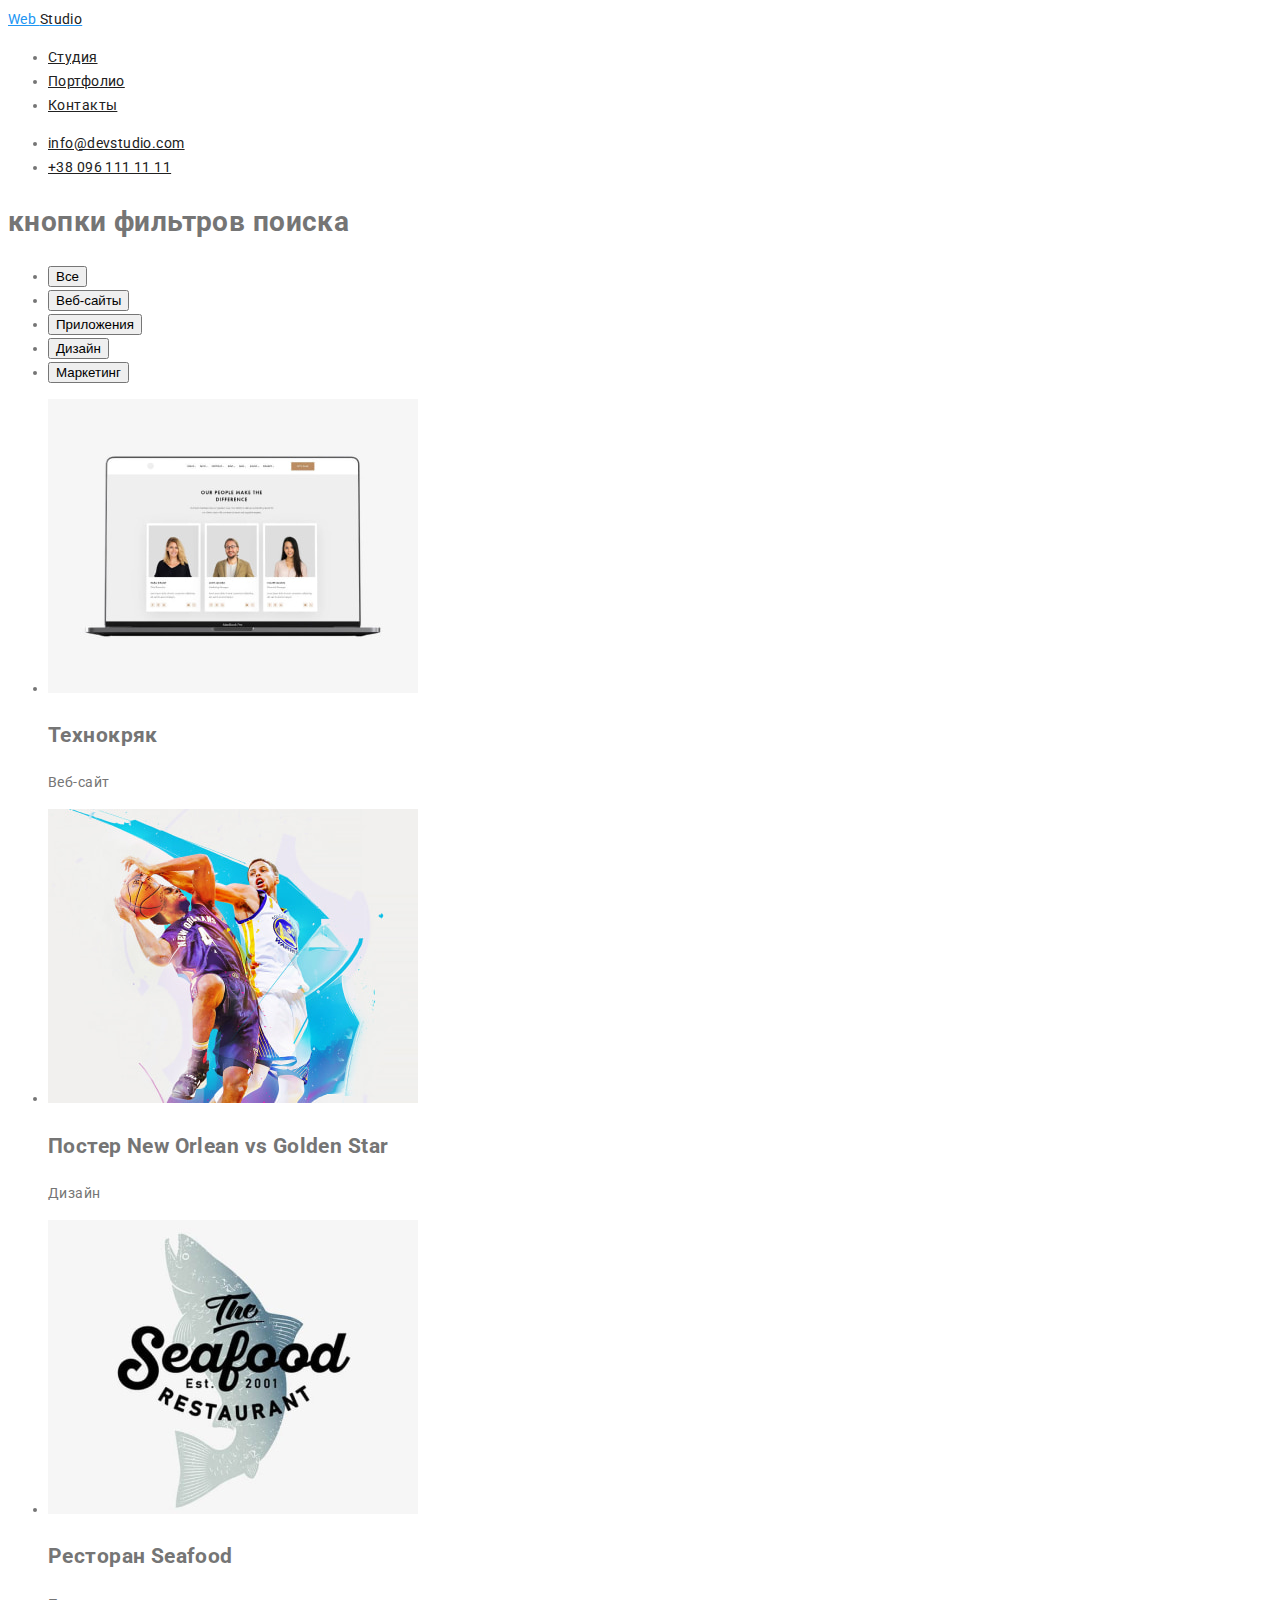
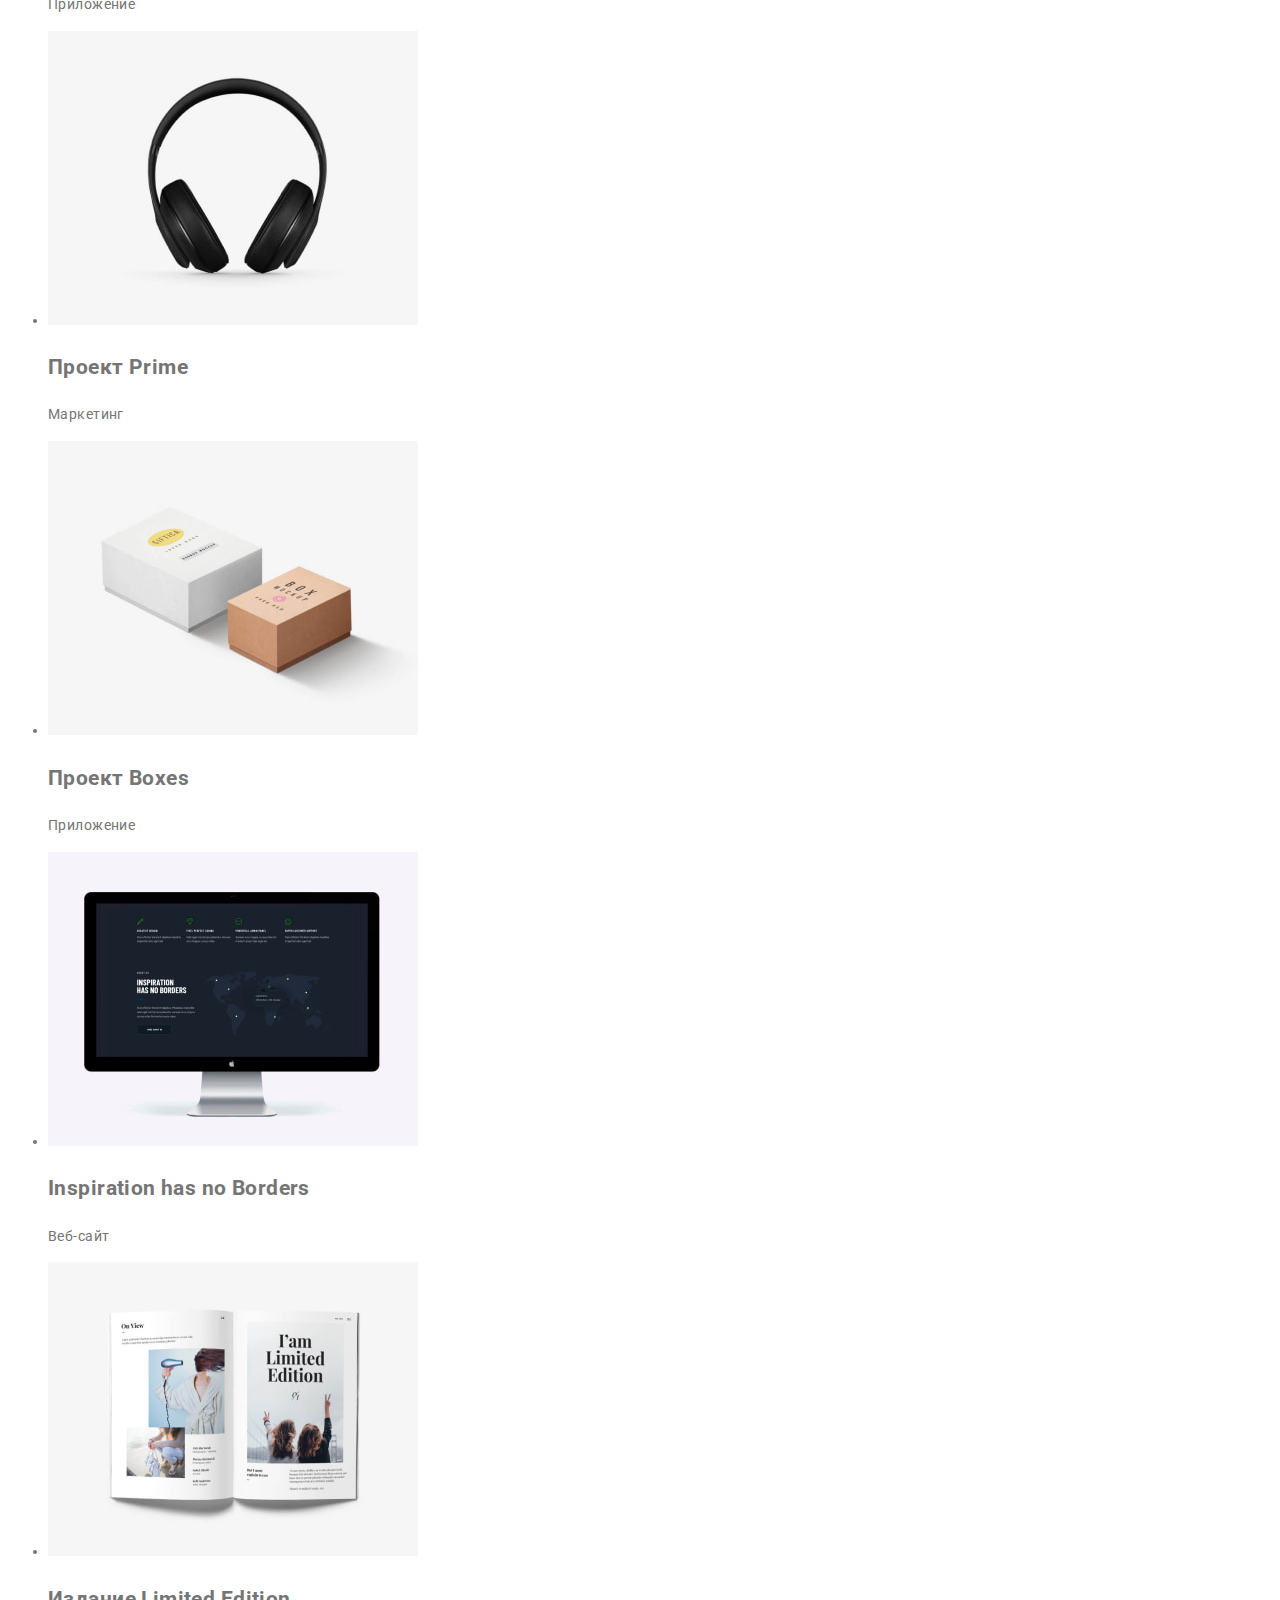
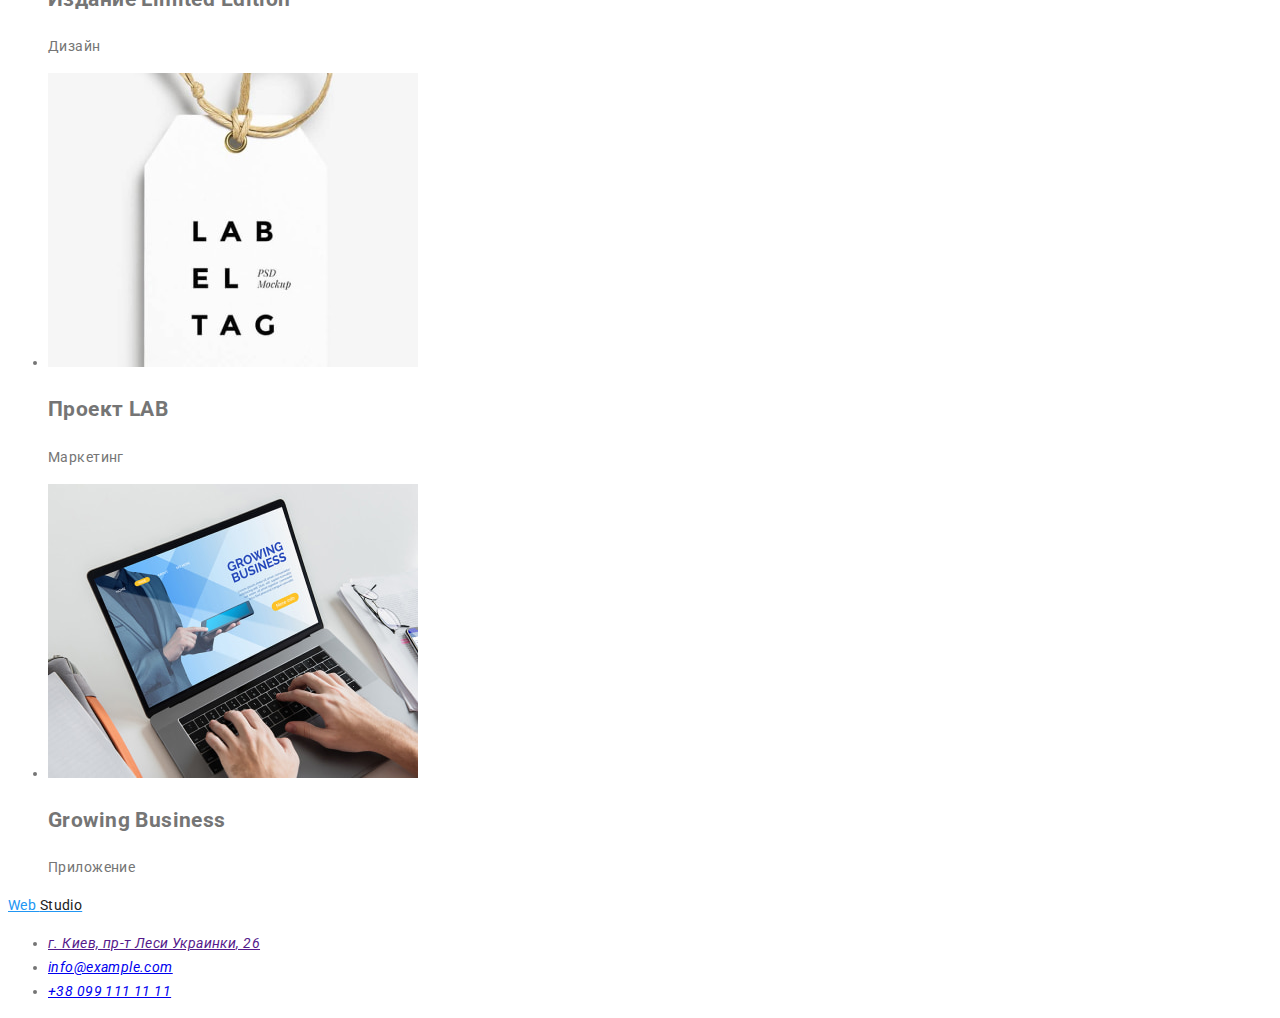
==== portfolio.html @ 103b94fd "добавляет классы portfolio" ====
<!DOCTYPE html>
<html lang="ru">
<head>
    <meta charset="UTF-8">
    <meta http-equiv="X-UA-Compatible" content="IE=edge">
    <meta name="viewport" content="width=device-width, initial-scale=1.0">
    <title lang="en">Portfolio</title>
    <link rel="stylesheet" href="./css/styles.css">
    <link rel="preconnect" href="https://fonts.googleapis.com">
    <link rel="preconnect" href="https://fonts.gstatic.com" crossorigin>
    <link href="https://fonts.googleapis.com/css2?family=Raleway:wght@700&family=Roboto:wght@400;500;700;900&display=swap"
        rel="stylesheet">
</head>
<body>
<!--section header-->
<header class="hedder">
    <a class="link-logo" href="" lang="en">Web <span class="item-logo">Studio</span></a>
    <nav>
        <ul class="nav-list">
            <li><a href="" class="nav-link">Студия</a></li>
            <li><a href="" class="nav-link">Портфолио</a></li>
            <li><a href="" class="nav-link">Контакты</a></li>
        </ul>
    </nav>
    <ul class="contacts-list">
        <li><a href="mailto:info@devstudio.com" lang="en" class="contacts-link">info@devstudio.com</a></li>
        <li><a href="tel:+380961111111" class="contacts-link">+38 096 111 11 11 </a></li>
    </ul>
</header>
<!--section main-->
<main>
    <!--section filter-->
<section class="filter">
   <h1 class="invisible-title">кнопки фильтров поиска</h1>
    <ul class="filter-list">
        <li class="filter-item"><button class="filter-btn" type="button">Все</button></li>
        <li class="filter-item"><button class="filter-btn" type="button">Веб-сайты</button></li>
        <li class="filter-item"><button class="filter-btn" type="button">Приложения</button></li>
        <li class="filter-item"><button class="filter-btn" type="button">Дизайн</button></li>
        <li class="filter-item"><button class="filter-btn" type="button">Маркетинг</button></li>
    </ul>
</section>
<!--section imeges-->
<section class="gallery-project">
    <ul class="gallery-list">
        <li class="gallery-item">
            <img class="gallery-img" src="./gallery/imeges/picture1.jpg" alt="сайт на мониторе ноутбука" width="370" height="294">
            <h2 class="gallery-title">Технокряк</h2>
            <p class="gallery-text">Веб-сайт</p>
        </li>
        <li class="gallery-item">
            <img class="gallery-img" src="./gallery/imeges/picture2.jpg" alt="баскетболисты" width="370" height="294" >
            <h2 class="gallery-title">Постер New Orlean vs Golden Star</h2>
            <p class="gallery-text">Дизайн</p>
        </li>
        <li class="gallery-item">
            <img class="gallery-img" src="./gallery/imeges/picture3.jpg" alt="логотип" width="370" height="294">
            <h2 class="gallery-title">Ресторан Seafood</h2>
            <p class="gallery-text">Приложение</p>
        </li>
        <li class="gallery-item">
            <img class="gallery-img" src="./gallery/imeges/picture4.jpg" alt="наушники"width="370" height="294" >
            <h2 class="gallery-title">Проект Prime</h2>
            <p class="gallery-text">Маркетинг</p>
        </li>
        <li class="gallery-item">
            <img class="gallery-img" src="./gallery/imeges/picture5.jpg" alt="коробки" width="370" height="294">
            <h2 class="gallery-title">Проект Boxes</h2>
            <p class="gallery-text">Приложение</p>
        </li>
        <li class="gallery-item">
            <img class="gallery-img" src="./gallery/imeges/picture6.jpg" alt="сайт на мониторе компьютера" width="370" height="294">
            <h2 class="gallery-title">Inspiration has no Borders</h2>
            <p class="gallery-text">Веб-сайт</p>
        </li>
        <li class="gallery-item">
            <img class="gallery-img" src="./gallery/imeges/picture7.jpg" alt="разворот книги"width="370" height="294" >
            <h2 class="gallery-title">Издание Limited Edition</h2>
            <p class="gallery-text">Дизайн</p>
        </li>
        <li class="gallery-item">
            <img class="gallery-img" src="./gallery/imeges/picture8.jpg" alt="бирка"width="370" height="294" >
            <h2 class="gallery-title">Проект LAB</h2>
            <p class="gallery-text">Маркетинг</p>
        </li>
        <li class="gallery-item">
            <img class="gallery-img" src="./gallery/imeges/picture9.jpg" alt="ноутбук" width="370" height="294">
            <h2 class="gallery-title">Growing Business</h2>
            <p class="gallery-text">Приложение</p>
        </li>
    </ul>
</section>
</main>
<!--section footer-->
<footer class="footer">
    <a class="link-logo" href="" lang="en">Web <span class="item-logo">Studio</span></a>
    <address class="address">
        <ul class="address-list">
            <li class="address-item">
                <a class="address-link" href="">г. Киев, пр-т Леси Украинки, 26</a>
            </li>
            <li class="address-item">
                <a class="address-link" href="mailto:info@example.com" lang="en">info@example.com</a>
            </li>
            <li class="address-item">
                <a class="address-link" href="tel:+380991111111">+38 099 111 11 11</a>
            </li>
        </ul>
    </address>
</footer>
</body>
</html>
---- css/styles.css ----
:root {
  /*color*/
  --main-color: #757575;
  --secondary-color: #212121;
  --select-color: #2196f3;
  --main-background: #e5e5e5;
  --secondary-background: #f5f4fa;
  --hedder-footer-background: #2f303a;
}
body {
  font-family: Roboto, sans-serif;
  font-size: 14px;
  line-height: 1.71;
  letter-spacing: 0.03em;
  color: var(--main-color);
}
.link-logo {
  color: var(--select-color);
}
.item-logo {
  color: var(--secondary-color);
}
.nav-link {
  color: var(--secondary-color);
}
.nav-list .nav-link:hover,
.nav-list .nav-link:focus {
  color: var(--select-color);
}
.contacts-link {
  color: var(--secondary-color);
}

.contacts-list .contacts-link:hover,
.contacts-list .contacts-link:focus {
  color: var(--select-color);
}
/* font-family: 'Raleway', sans-serif;
font-family: 'Roboto', sans-serif;*/
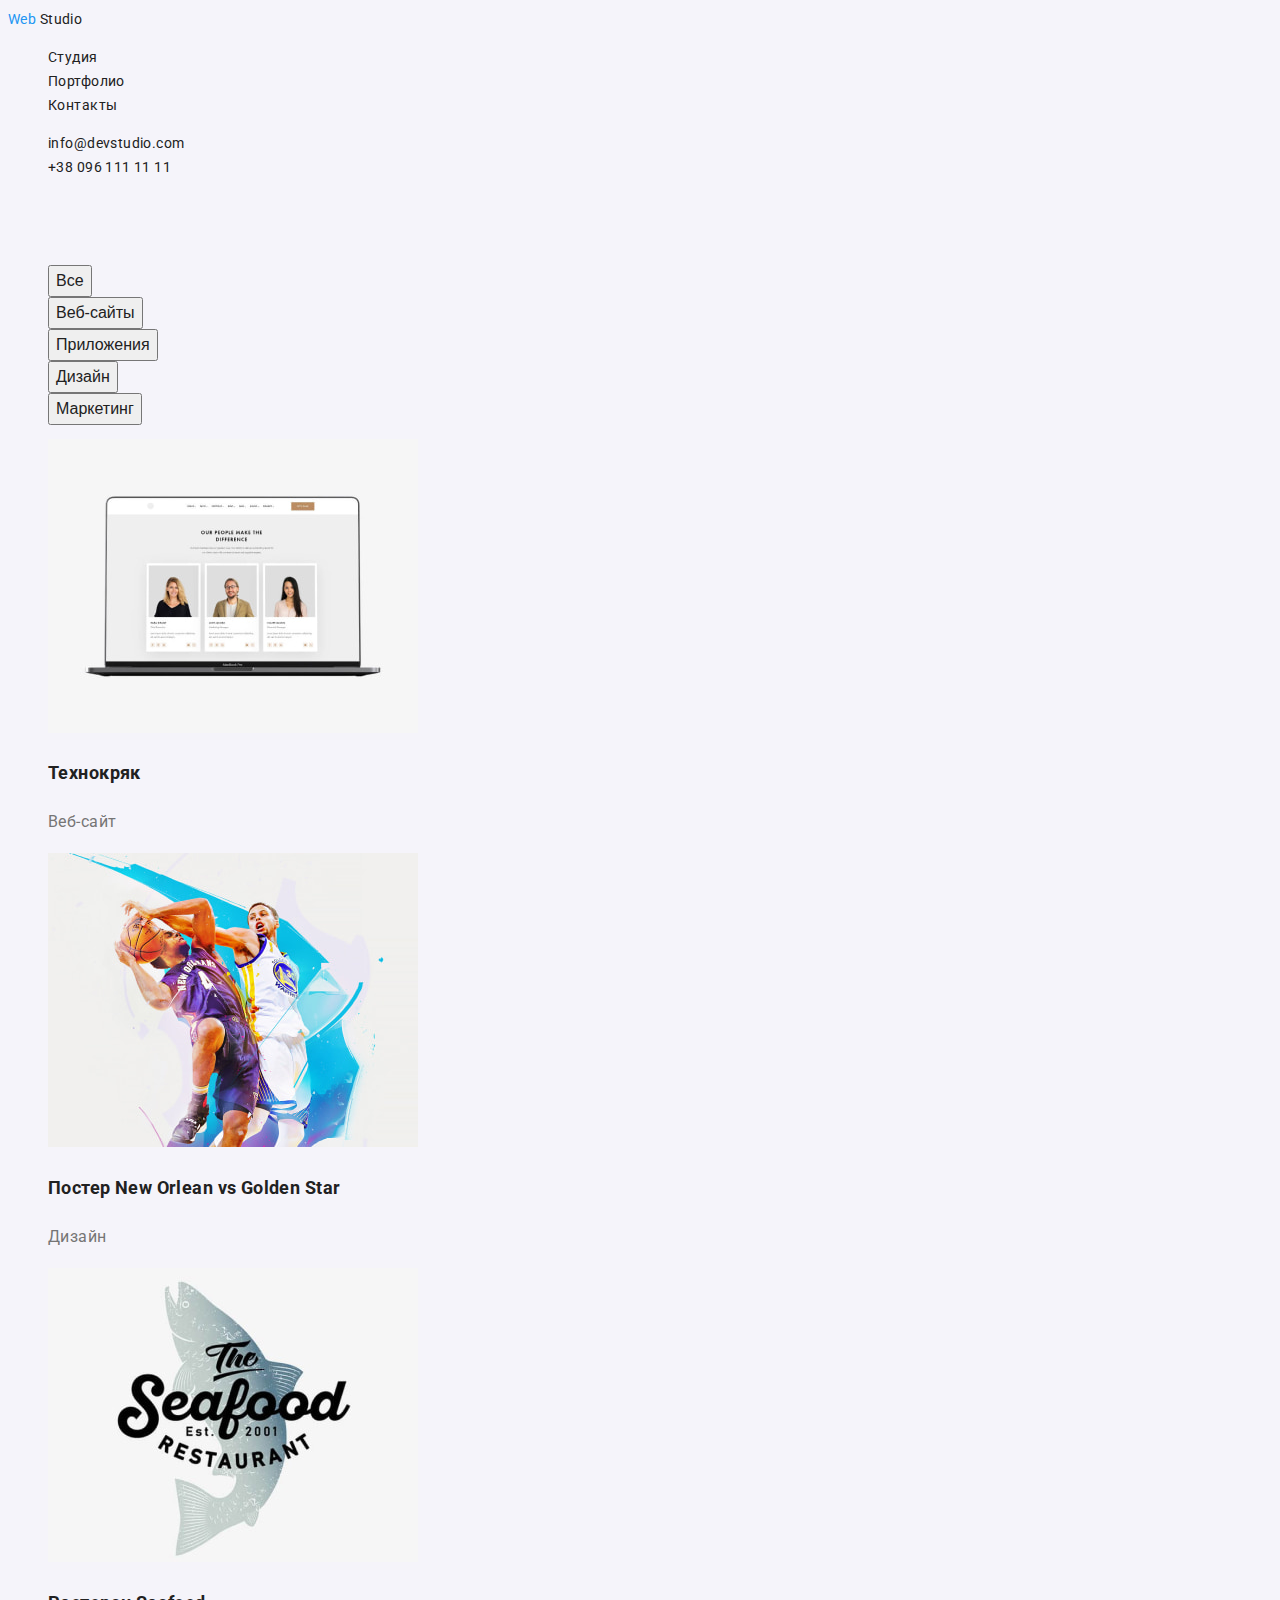
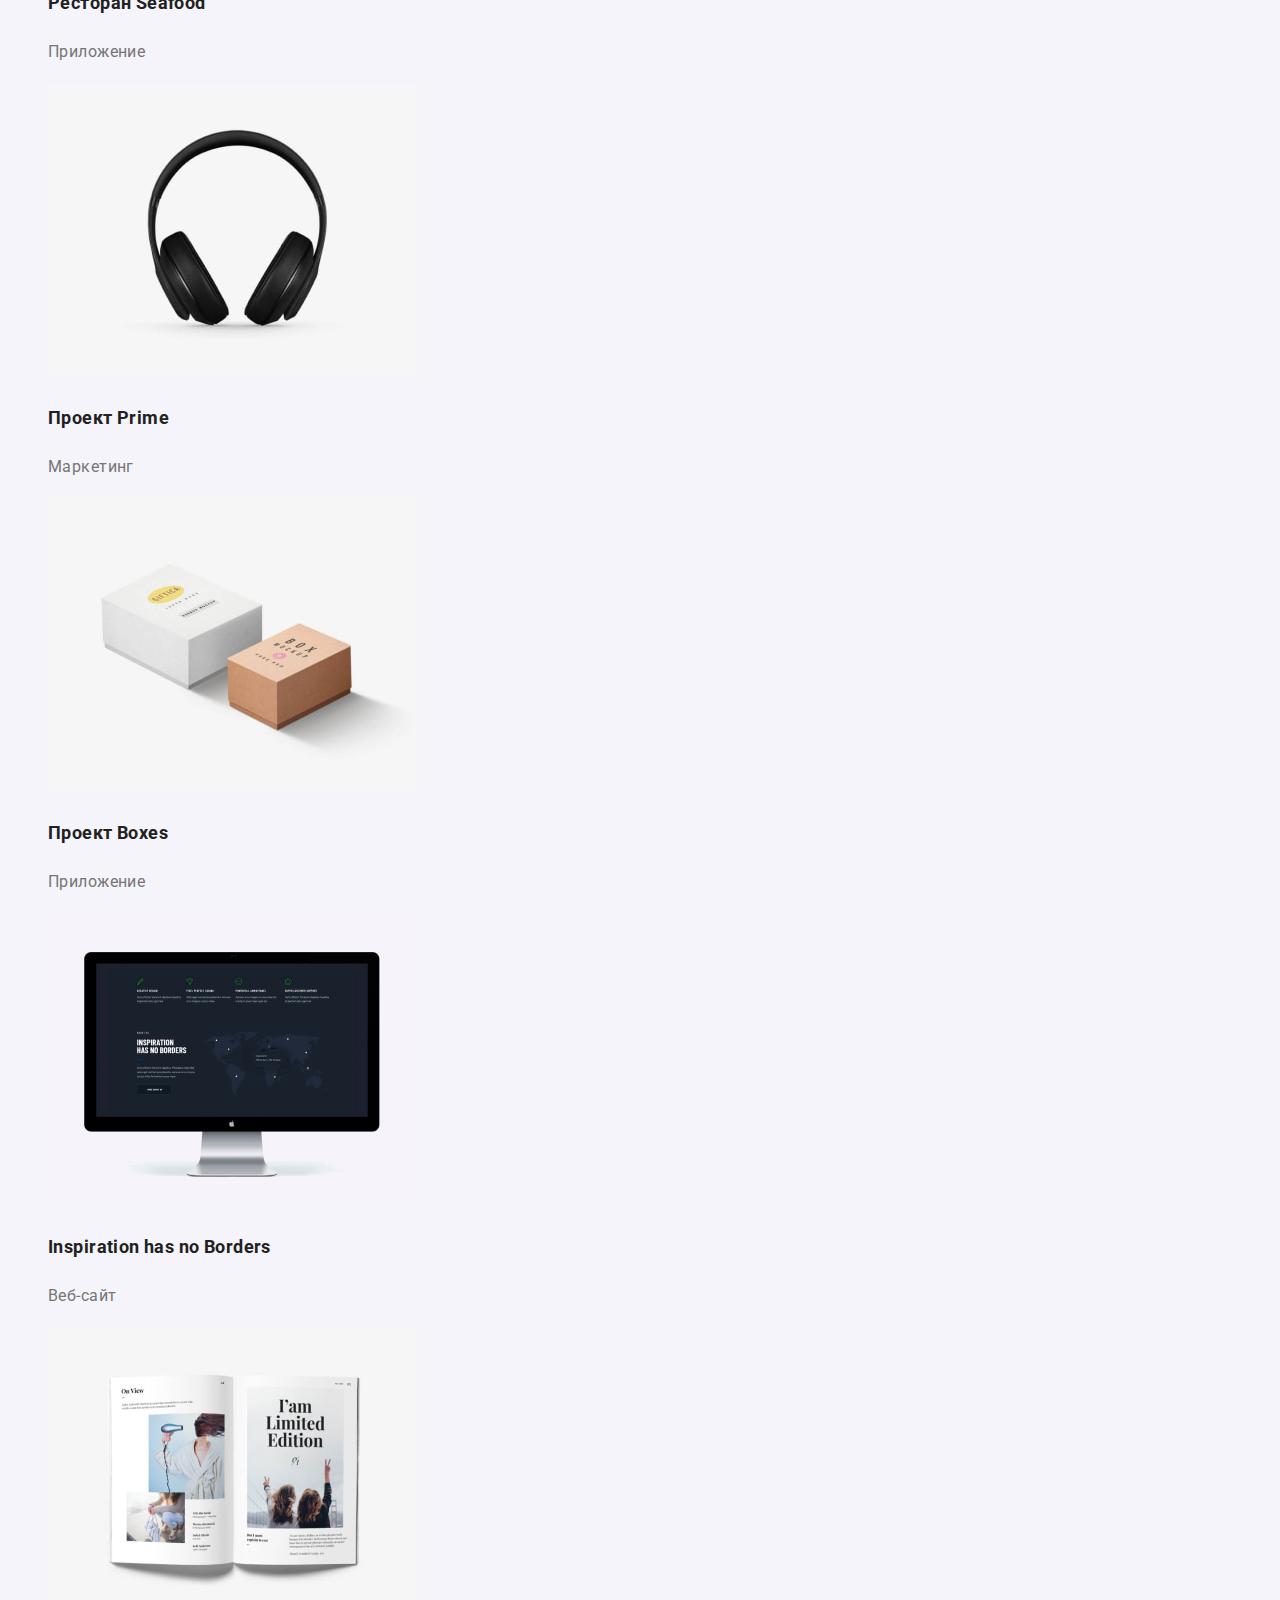
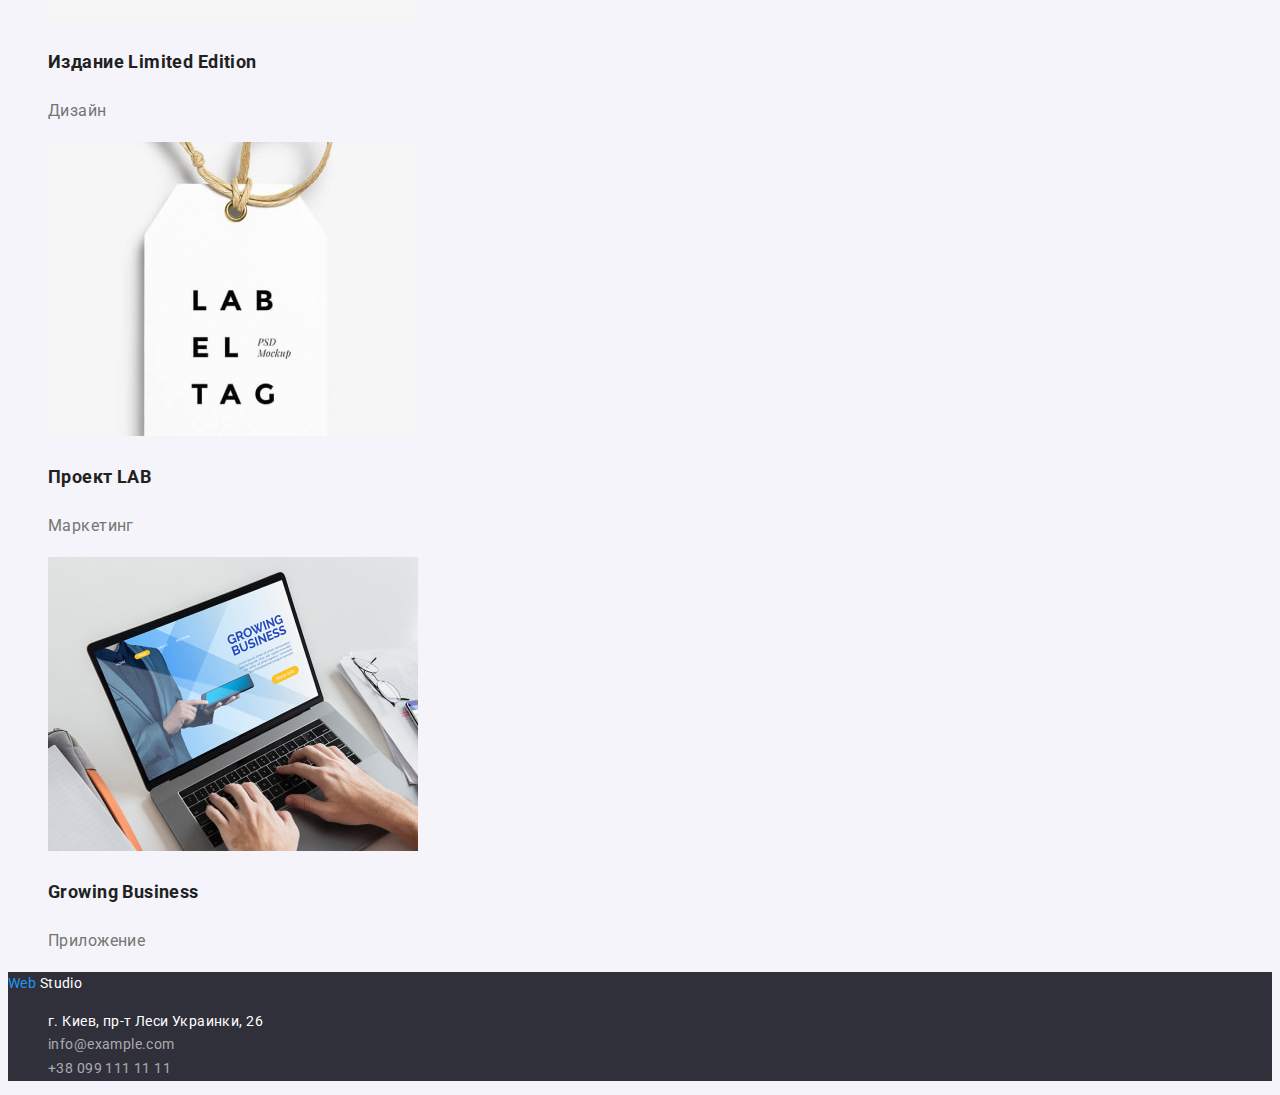
==== commit 03af6b9a: "добавлены все классы" ====
--- a/portfolio.html
+++ b/portfolio.html
@@ -13,26 +13,26 @@
 </head>
 <body>
 <!--section header-->
-<header class="hedder">
-    <a class="link-logo" href="" lang="en">Web <span class="item-logo">Studio</span></a>
+<header class="nav">
+    <a class="link-logo link" href="./index.html" lang="en">Web <span class="item-logo">Studio</span></a>
     <nav>
-        <ul class="nav-list">
-            <li><a href="" class="nav-link">Студия</a></li>
-            <li><a href="" class="nav-link">Портфолио</a></li>
-            <li><a href="" class="nav-link">Контакты</a></li>
+        <ul class="nav-list list">
+            <li class="nav-item"><a class="nav-link link" href="">Студия</a></li>
+            <li class="nav-item"><a class="nav-link link" href="">Портфолио</a></li>
+            <li class="nav-item"><a class="nav-link link" href="">Контакты</a></li>
         </ul>
     </nav>
-    <ul class="contacts-list">
-        <li><a href="mailto:info@devstudio.com" lang="en" class="contacts-link">info@devstudio.com</a></li>
-        <li><a href="tel:+380961111111" class="contacts-link">+38 096 111 11 11 </a></li>
+    <ul class="contacts-list list">
+        <li><a class="contacts-link link" href="mailto:info@devstudio.com" lang="en">info@devstudio.com</a></li>
+        <li><a class="contacts-link link" href="tel:+380961111111">+38 096 111 11 11 </a></li>
     </ul>
 </header>
 <!--section main-->
 <main>
     <!--section filter-->
 <section class="filter">
-   <h1 class="invisible-title">кнопки фильтров поиска</h1>
-    <ul class="filter-list">
+   <h1 class="invisible-title">кнопки фильтров портфолио</h1>
+    <ul class="filter-list list">
         <li class="filter-item"><button class="filter-btn" type="button">Все</button></li>
         <li class="filter-item"><button class="filter-btn" type="button">Веб-сайты</button></li>
         <li class="filter-item"><button class="filter-btn" type="button">Приложения</button></li>
@@ -42,7 +42,7 @@
 </section>
 <!--section imeges-->
 <section class="gallery-project">
-    <ul class="gallery-list">
+    <ul class="gallery-list list">
         <li class="gallery-item">
             <img class="gallery-img" src="./gallery/imeges/picture1.jpg" alt="сайт на мониторе ноутбука" width="370" height="294">
             <h2 class="gallery-title">Технокряк</h2>
@@ -93,17 +93,17 @@
 </main>
 <!--section footer-->
 <footer class="footer">
-    <a class="link-logo" href="" lang="en">Web <span class="item-logo">Studio</span></a>
+    <a class="link-logo link" href="" lang="en">Web <span class="footer-item-logo">Studio</span></a>
     <address class="address">
-        <ul class="address-list">
+        <ul class="address-list list">
             <li class="address-item">
-                <a class="address-link" href="">г. Киев, пр-т Леси Украинки, 26</a>
+                <a class="address-link link" href="">г. Киев, пр-т Леси Украинки, 26</a>
             </li>
             <li class="address-item">
-                <a class="address-link" href="mailto:info@example.com" lang="en">info@example.com</a>
+                <a class="footer-contacts link" href="mailto:info@example.com" lang="en">info@example.com</a>
             </li>
             <li class="address-item">
-                <a class="address-link" href="tel:+380991111111">+38 099 111 11 11</a>
+                <a class="footer-contacts link" href="tel:+380991111111">+38 099 111 11 11</a>
             </li>
         </ul>
     </address>
--- a/css/styles.css
+++ b/css/styles.css
@@ -3,9 +3,15 @@
   --main-color: #757575;
   --secondary-color: #212121;
   --select-color: #2196f3;
-  --main-background: #e5e5e5;
-  --secondary-background: #f5f4fa;
-  --hedder-footer-background: #2f303a;
+  --main-background: #f5f4fa;
+  --secondary-background: #e5e5e5;
+  --hero-footer-background: #2f303a;
+}
+.list {
+  list-style: none;
+}
+.link {
+  text-decoration: none;
 }
 body {
   font-family: Roboto, sans-serif;
@@ -13,13 +19,16 @@
   line-height: 1.71;
   letter-spacing: 0.03em;
   color: var(--main-color);
+  background-color: var(--main-background);
 }
+/*logo-header*/
 .link-logo {
-  color: var(--select-color);
+  color: #2196f3;
 }
 .item-logo {
-  color: var(--secondary-color);
+  color: #212121;
 }
+/*nav-header*/
 .nav-link {
   color: var(--secondary-color);
 }
@@ -27,6 +36,7 @@
 .nav-list .nav-link:focus {
   color: var(--select-color);
 }
+/*contacts-header*/
 .contacts-link {
   color: var(--secondary-color);
 }
@@ -35,5 +45,85 @@
 .contacts-list .contacts-link:focus {
   color: var(--select-color);
 }
-/* font-family: 'Raleway', sans-serif;
-font-family: 'Roboto', sans-serif;*/
+/*hero*/
+.hero-title {
+  font-size: 44px;
+  line-height: 1.36;
+  letter-spacing: 0.06em;
+  color: #ffffff;
+  background: var(--hero-footer-background);
+}
+.hero-btn {
+  font-size: 16px;
+  line-height: 1.87;
+  letter-spacing: 0.06em;
+  color: #ffffff;
+  background: var(--select-color);
+}
+/*section-adge*/
+.invisible-title {
+  visibility: hidden;
+}
+.adge-subtitle {
+  line-height: 1.14;
+  color: var(--secondary-color);
+}
+.adge-text {
+}
+/*section-work*/
+.title {
+  font-size: 36px;
+  line-height: 1.16;
+  color: var(--secondary-color);
+}
+/*sectionteam*/
+.team {
+  background-color: var(--secondary-background);
+}
+.team-subtitle {
+  font-size: 16px;
+  line-height: 1.19;
+  color: var(--secondary-color);
+}
+.team-text {
+  font-size: 16px;
+  line-height: 1.19;
+}
+/*footer*/
+.footer {
+  background-color: var(--hero-footer-background);
+}
+.footer-item-logo {
+  color: #ffffff;
+}
+.address-link,
+.footer-contacts {
+  font-style: normal;
+}
+.address-link {
+  color: #ffffff;
+}
+.footer-contacts {
+  color: rgba(255, 255, 255, 0.6);
+}
+/*buttons*/
+.filter-btn {
+  font-size: 16px;
+  line-height: 1.62;
+  color: var(--secondary-color);
+}
+.filter-item .filter-btn:hover,
+.filter-item .filter-btn:focus {
+  color: #ffffff;
+  background-color: var(--select-color);
+}
+/*gallery-project*/
+.gallery-title {
+  font-size: 18px;
+  line-height: 2;
+  color: var(--secondary-color);
+}
+.gallery-text {
+  font-size: 16px;
+  line-height: 1.87;
+}
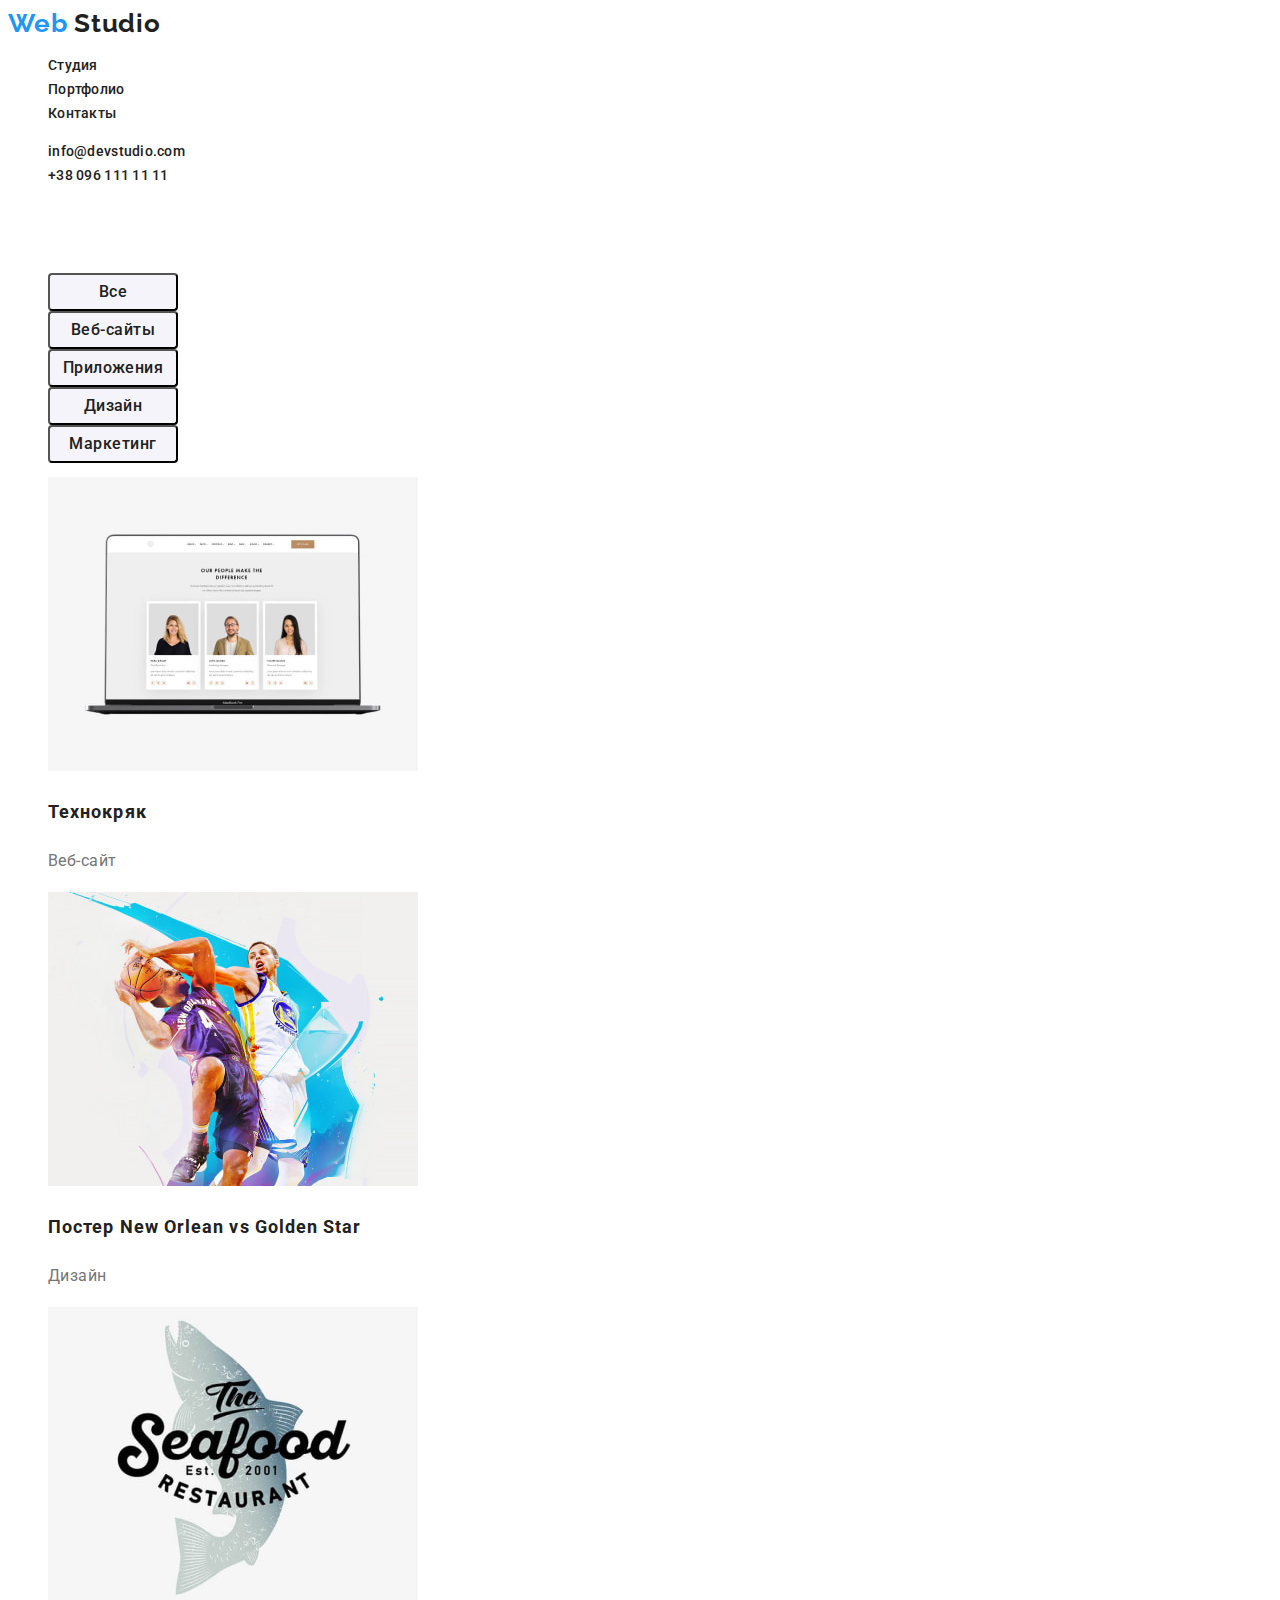
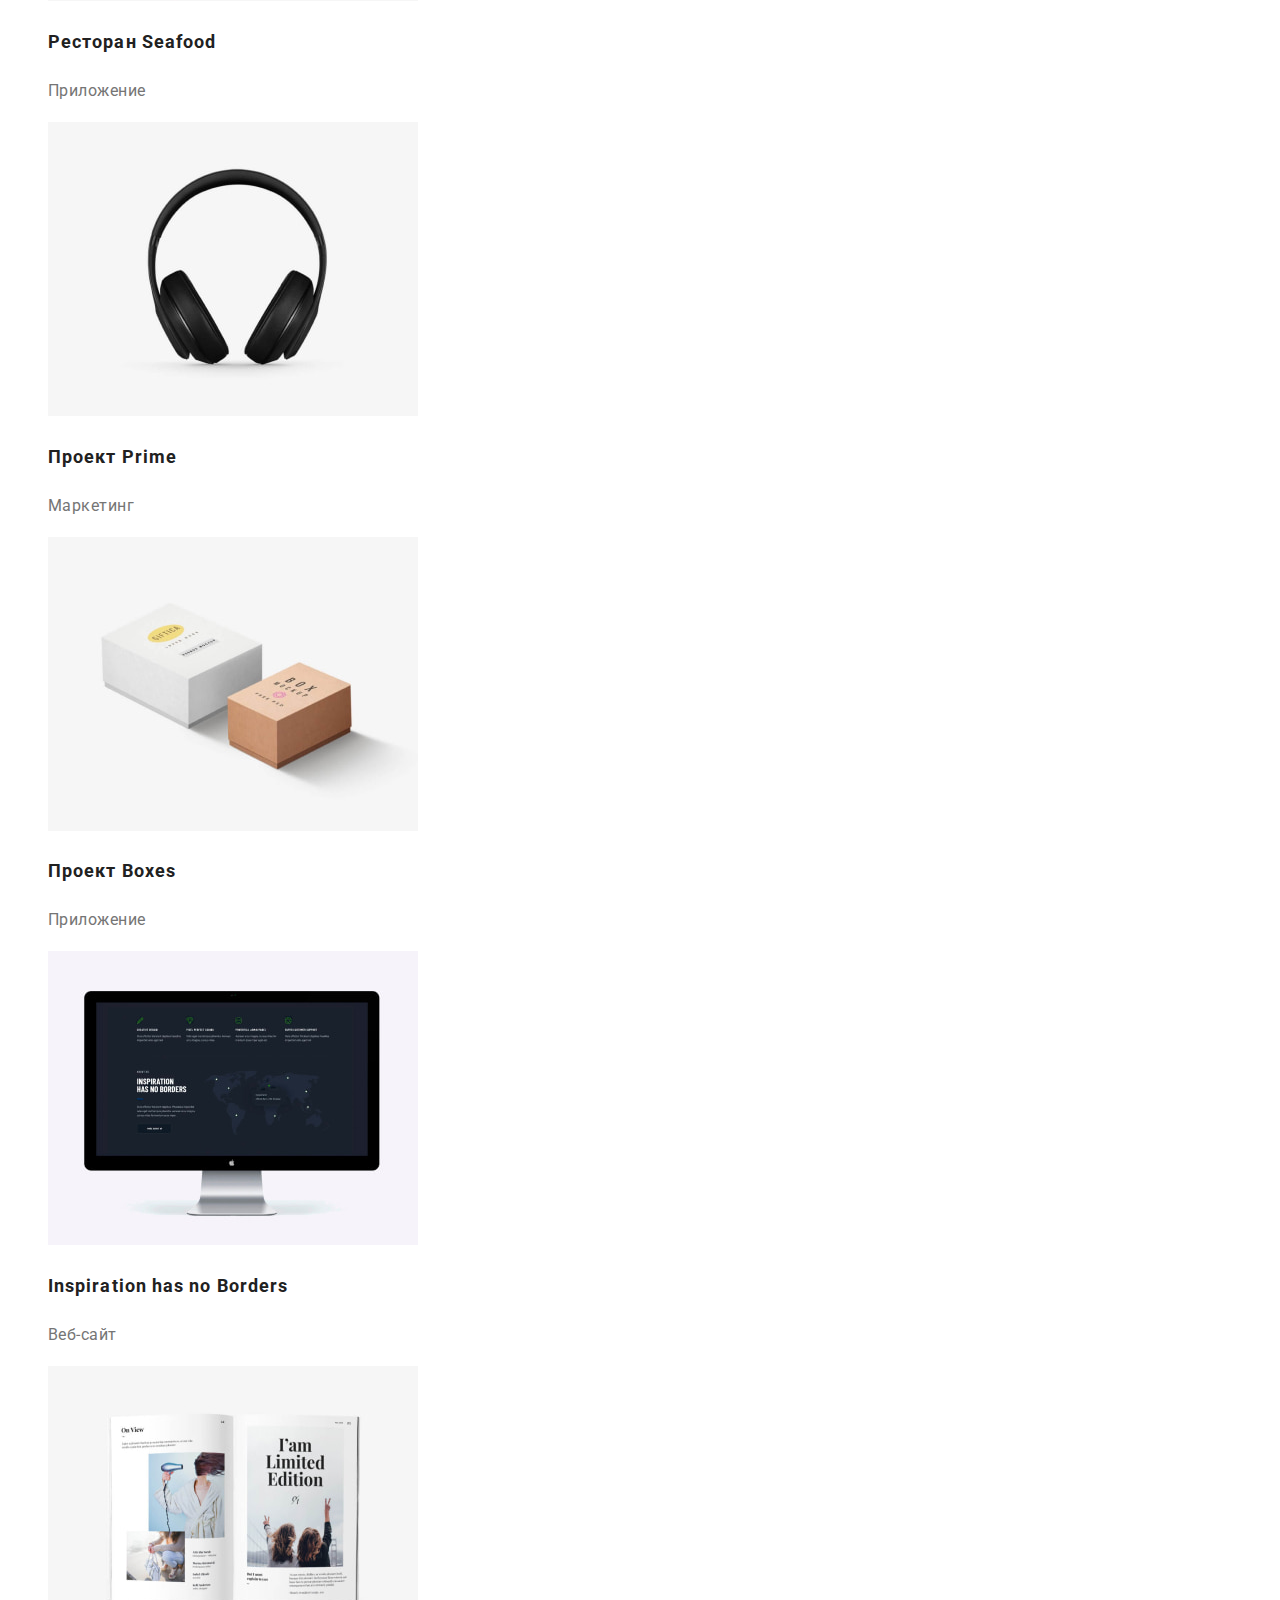
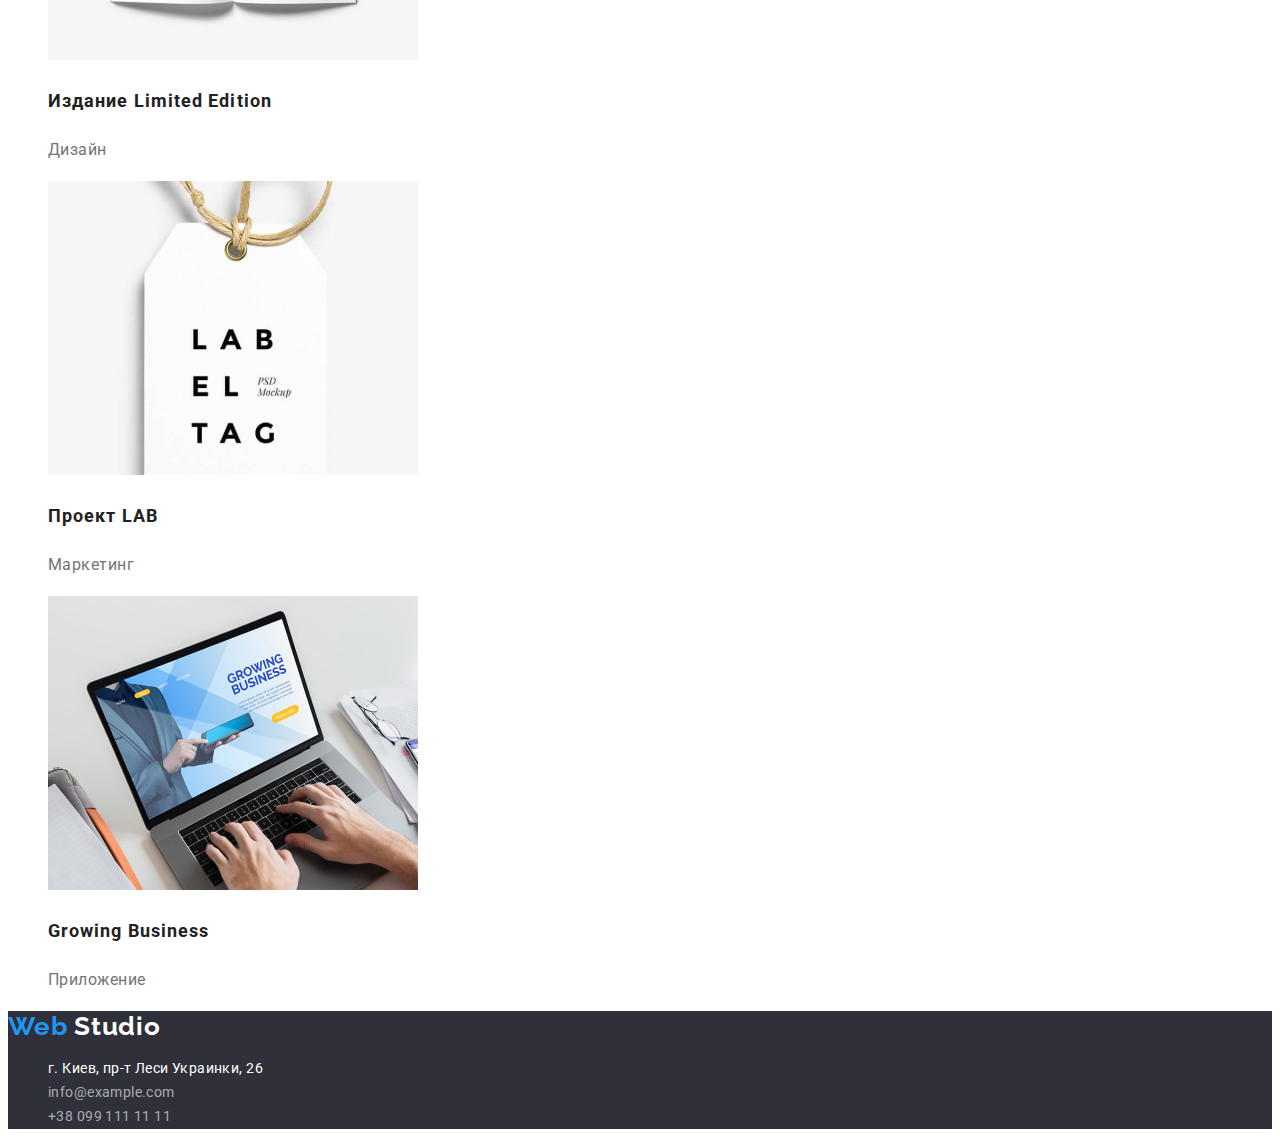
==== commit c267b66a: "внесла правки от ментора" ====
--- a/portfolio.html
+++ b/portfolio.html
@@ -5,20 +5,20 @@
     <meta http-equiv="X-UA-Compatible" content="IE=edge">
     <meta name="viewport" content="width=device-width, initial-scale=1.0">
     <title lang="en">Portfolio</title>
-    <link rel="stylesheet" href="./css/styles.css">
     <link rel="preconnect" href="https://fonts.googleapis.com">
     <link rel="preconnect" href="https://fonts.gstatic.com" crossorigin>
     <link href="https://fonts.googleapis.com/css2?family=Raleway:wght@700&family=Roboto:wght@400;500;700;900&display=swap"
         rel="stylesheet">
+    <link rel="stylesheet" href="./css/styles.css">
 </head>
 <body>
 <!--section header-->
 <header class="nav">
-    <a class="link-logo link" href="./index.html" lang="en">Web <span class="item-logo">Studio</span></a>
+    <a class="link-logo link" href="" lang="en">Web <span class="item-logo">Studio</span></a>
     <nav>
         <ul class="nav-list list">
-            <li class="nav-item"><a class="nav-link link" href="">Студия</a></li>
-            <li class="nav-item"><a class="nav-link link" href="">Портфолио</a></li>
+            <li class="nav-item"><a class="nav-link link" href="./index.html">Студия</a></li>
+            <li class="nav-item"><a class="nav-link link" href="./portfolio.html">Портфолио</a></li>
             <li class="nav-item"><a class="nav-link link" href="">Контакты</a></li>
         </ul>
     </nav>
@@ -29,19 +29,16 @@
 </header>
 <!--section main-->
 <main>
-    <!--section filter-->
-<section class="filter">
-   <h1 class="invisible-title">кнопки фильтров портфолио</h1>
-    <ul class="filter-list list">
-        <li class="filter-item"><button class="filter-btn" type="button">Все</button></li>
-        <li class="filter-item"><button class="filter-btn" type="button">Веб-сайты</button></li>
-        <li class="filter-item"><button class="filter-btn" type="button">Приложения</button></li>
-        <li class="filter-item"><button class="filter-btn" type="button">Дизайн</button></li>
-        <li class="filter-item"><button class="filter-btn" type="button">Маркетинг</button></li>
-    </ul>
-</section>
 <!--section imeges-->
 <section class="gallery-project">
+    <h1 class="invisible-title">кнопки фильтров портфолио</h1>
+    <ul class="filter-list list">
+        <li class="filter-item"><button class="all filter-btn" type="button">Все</button></li>
+        <li class="filter-item"><button class="web filter-btn" type="button">Веб-сайты</button></li>
+        <li class="filter-item"><button class="app filter-btn" type="button">Приложения</button></li>
+        <li class="filter-item"><button class="disign filter-btn" type="button">Дизайн</button></li>
+        <li class="filter-item"><button class="marketing filter-btn" type="button">Маркетинг</button></li>
+    </ul>
     <ul class="gallery-list list">
         <li class="gallery-item">
             <img class="gallery-img" src="./gallery/imeges/picture1.jpg" alt="сайт на мониторе ноутбука" width="370" height="294">
--- a/css/styles.css
+++ b/css/styles.css
@@ -3,8 +3,7 @@
   --main-color: #757575;
   --secondary-color: #212121;
   --select-color: #2196f3;
-  --main-background: #f5f4fa;
-  --secondary-background: #e5e5e5;
+  --section-team-background: #f5f4fa;
   --hero-footer-background: #2f303a;
 }
 .list {
@@ -19,85 +18,196 @@
   line-height: 1.71;
   letter-spacing: 0.03em;
   color: var(--main-color);
-  background-color: var(--main-background);
-}
+}
+
 /*logo-header*/
 .link-logo {
+  width: 145px;
+  height: 31px;
+  left: 215px;
+  top: 24px;
+  font-family: 'Raleway', sans-serif;
+  font-style: normal;
+  font-weight: bold;
+  font-size: 26px;
+  line-height: 1.19;
+  letter-spacing: 0.03em;
   color: #2196f3;
 }
 .item-logo {
+  width: 145px;
+  height: 31px;
+  left: 215px;
+  top: 24px;
+  font-family: 'Raleway', sans-serif;
+  font-style: normal;
+  font-weight: bold;
+  font-size: 26px;
+  line-height: 1.19;
+  letter-spacing: 0.03em;
   color: #212121;
 }
 /*nav-header*/
 .nav-link {
+  width: 49px;
+  height: 16px;
+  left: 453px;
+  top: 32px;
+  font-family: Roboto;
+  font-style: normal;
+  font-weight: 500;
+  font-size: 14px;
+  line-height: 1.14;
+  letter-spacing: 0.02em;
   color: var(--secondary-color);
 }
 .nav-list .nav-link:hover,
-.nav-list .nav-link:focus {
+.nav-list .nav-link:focus,
+.contacts-list .contacts-link:hover,
+.contacts-list .contacts-link:focus,
+.address-item .address-link:hover,
+.address-item .address-link:focus,
+.address-item .footer-contacts:hover,
+.address-item .footer-contacts:focus {
   color: var(--select-color);
 }
 /*contacts-header*/
 .contacts-link {
+  width: 122px;
+  height: 16px;
+  left: 1263px;
+  top: 32px;
+  font-family: Roboto;
+  font-style: normal;
+  font-weight: 500;
+  font-size: 14px;
+  line-height: 1.14;
+  letter-spacing: 0.02em;
   color: var(--secondary-color);
 }
 
-.contacts-list .contacts-link:hover,
-.contacts-list .contacts-link:focus {
-  color: var(--select-color);
-}
 /*hero*/
+.hero {
+  background-color: var(--hero-footer-background);
+}
 .hero-title {
+  font-family: Roboto;
+  font-style: normal;
+  font-weight: 900;
   font-size: 44px;
   line-height: 1.36;
+  text-align: center;
   letter-spacing: 0.06em;
-  color: #ffffff;
-  background: var(--hero-footer-background);
+  text-transform: uppercase;
+  color: #ffffff;
 }
 .hero-btn {
+  font-family: Roboto;
+  font-style: normal;
+  font-weight: bold;
   font-size: 16px;
   line-height: 1.87;
+  display: flex;
+  align-items: center;
+  text-align: center;
   letter-spacing: 0.06em;
   color: #ffffff;
-  background: var(--select-color);
+  background-color: var(--select-color);
 }
 /*section-adge*/
 .invisible-title {
   visibility: hidden;
 }
 .adge-subtitle {
+  width: 270px;
+  height: 16px;
+  left: 215px;
+  top: 774px;
+  font-family: Roboto;
+  font-style: normal;
+  font-weight: bold;
+  font-size: 14px;
   line-height: 1.14;
+  letter-spacing: 0.03em;
+  text-transform: uppercase;
   color: var(--secondary-color);
 }
 .adge-text {
 }
 /*section-work*/
-.title {
+.work-title,
+.team-title {
+  font-family: Roboto;
+  font-style: normal;
+  font-weight: bold;
   font-size: 36px;
-  line-height: 1.16;
-  color: var(--secondary-color);
-}
+  line-height: 1.17;
+  text-align: center;
+  letter-spacing: 0.03em;
+  color: var(--secondary-color);
+}
+
 /*sectionteam*/
 .team {
-  background-color: var(--secondary-background);
+  background-color: var(--section-team-background);
 }
 .team-subtitle {
-  font-size: 16px;
-  line-height: 1.19;
+  width: 151px;
+  height: 19px;
+  left: 275px;
+  top: 1925px;
+  font-family: Roboto;
+  font-style: normal;
+  font-weight: 500;
+  font-size: 16px;
+  line-height: 1.18;
+  text-align: center;
+  letter-spacing: 0.03em;
   color: var(--secondary-color);
 }
 .team-text {
-  font-size: 16px;
-  line-height: 1.19;
+  width: 147px;
+  height: 19px;
+  left: 577px;
+  top: 1954px;
+  font-family: Roboto;
+  font-style: normal;
+  font-weight: normal;
+  font-size: 16px;
+  line-height: 1.18;
+  text-align: center;
+  letter-spacing: 0.03em;
+  color: var(--main-color);
 }
 /*footer*/
 .footer {
   background-color: var(--hero-footer-background);
 }
 .footer-item-logo {
+  width: 145px;
+  height: 31px;
+  left: 215px;
+  top: 2157px;
+  font-family: Raleway;
+  font-style: normal;
+  font-weight: bold;
+  font-size: 26px;
+  line-height: 1.19;
+  letter-spacing: 0.03em;
   color: #ffffff;
 }
 .address-link,
 .footer-contacts {
+  width: 231px;
+  height: 21px;
+  left: 215px;
+  top: 2208px;
+  font-family: Roboto;
+  font-style: normal;
+  font-weight: normal;
+  font-size: 14px;
+  line-height: 1.71;
+  letter-spacing: 0.03em;
   font-style: normal;
 }
 .address-link {
@@ -107,23 +217,80 @@
   color: rgba(255, 255, 255, 0.6);
 }
 /*buttons*/
+.all {
+  width: 29px;
+  height: 26px;
+  left: 517px;
+  top: 180px;
+}
+.web {
+  width: 84px;
+  height: 26px;
+  left: 598px;
+  top: 180px;
+}
+.app {
+  width: 101px;
+  height: 26px;
+  left: 734px;
+  top: 180px;
+}
+.disign {
+  width: 59px;
+  height: 26px;
+  left: 887px;
+  top: 180px;
+}
+.marketing {
+  width: 86px;
+  height: 26px;
+  left: 998px;
+  top: 180px;
+}
 .filter-btn {
+  width: 130px;
+  height: 38px;
+  left: 976px;
+  top: 174px;
+  background: #f5f4fa;
+  border-radius: 4px;
+  font-family: Roboto;
+  font-style: normal;
+  font-weight: 500;
   font-size: 16px;
   line-height: 1.62;
+  letter-spacing: 0.03em;
   color: var(--secondary-color);
 }
 .filter-item .filter-btn:hover,
 .filter-item .filter-btn:focus {
   color: #ffffff;
   background-color: var(--select-color);
+  cursor: pointer;
 }
 /*gallery-project*/
 .gallery-title {
+  width: 322px;
+  height: 36px;
+  left: 639px;
+  top: 576px;
+  font-family: Roboto;
+  font-style: normal;
+  font-weight: bold;
   font-size: 18px;
   line-height: 2;
+  letter-spacing: 0.06em;
   color: var(--secondary-color);
 }
 .gallery-text {
+  width: 322px;
+  height: 30px;
+  left: 239px;
+  top: 616px;
+  font-family: Roboto;
+  font-style: normal;
+  font-weight: normal;
   font-size: 16px;
   line-height: 1.87;
-}
+  letter-spacing: 0.03em;
+}
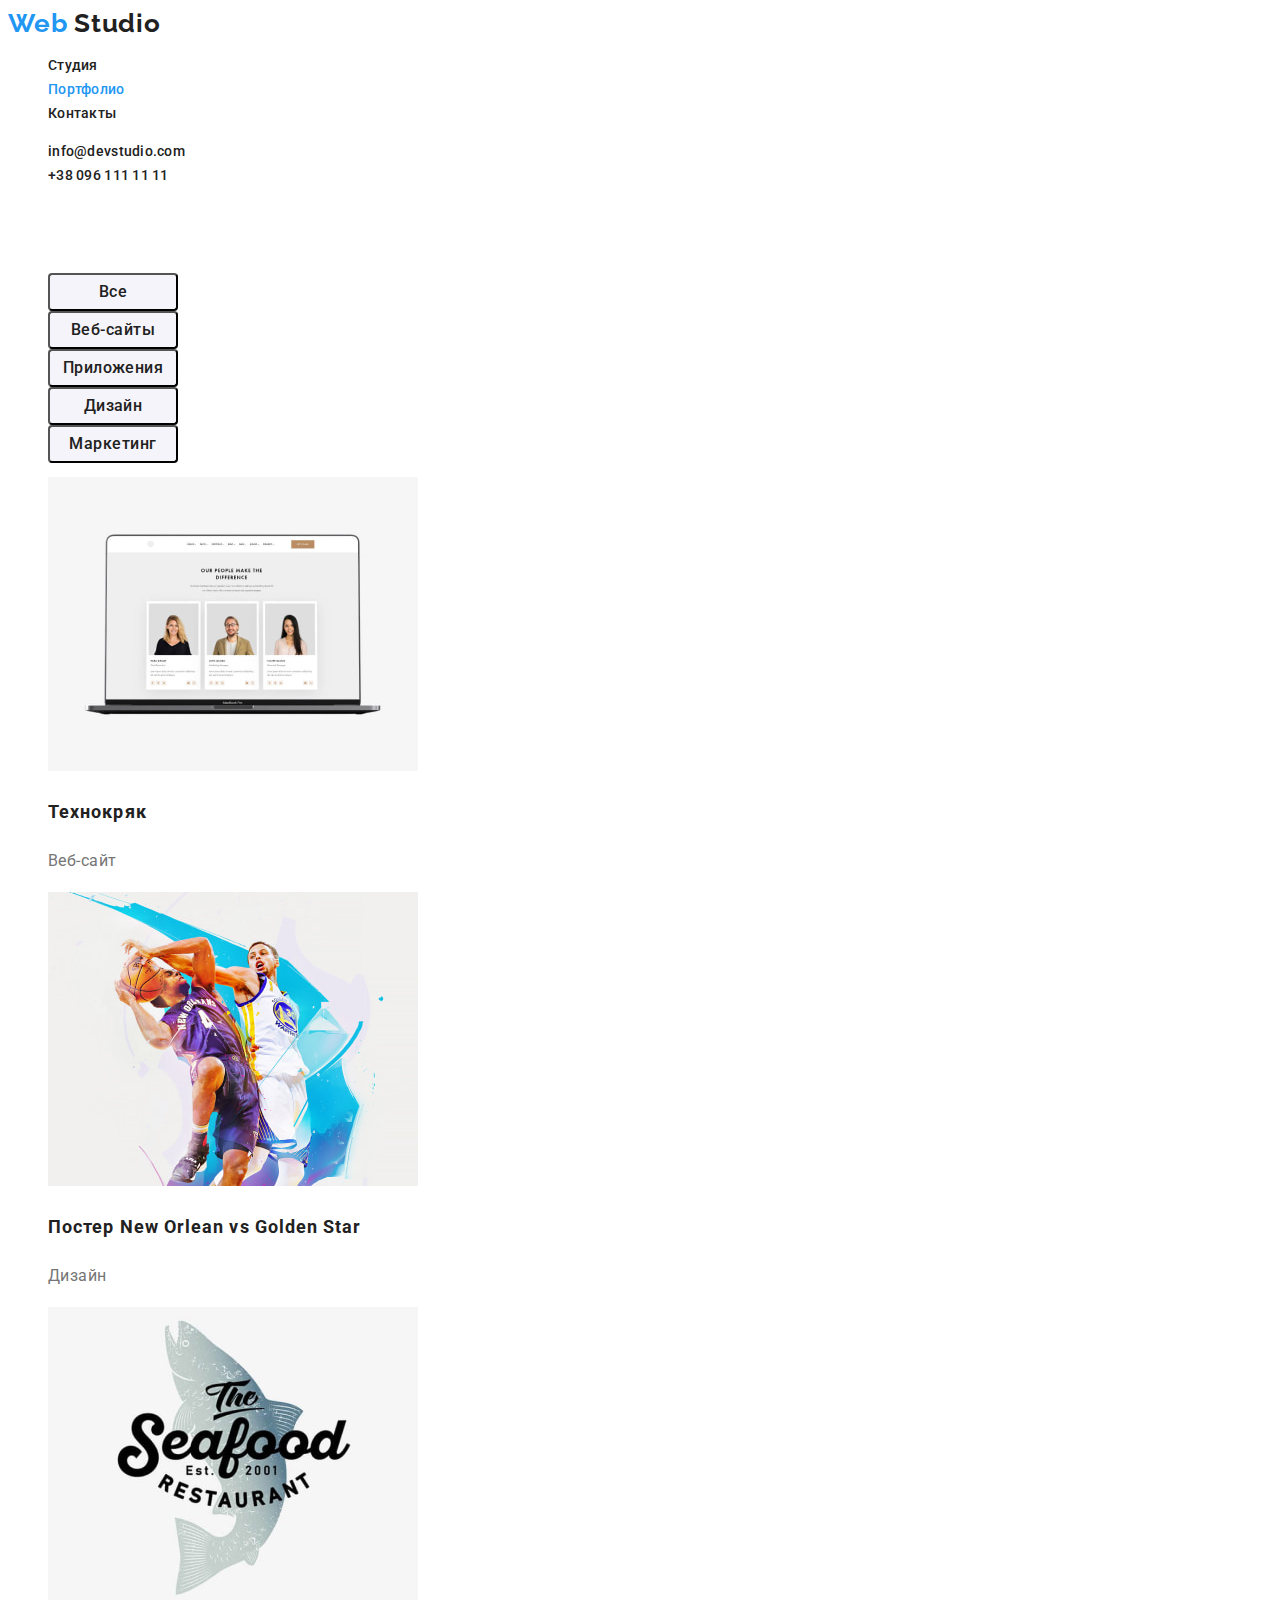
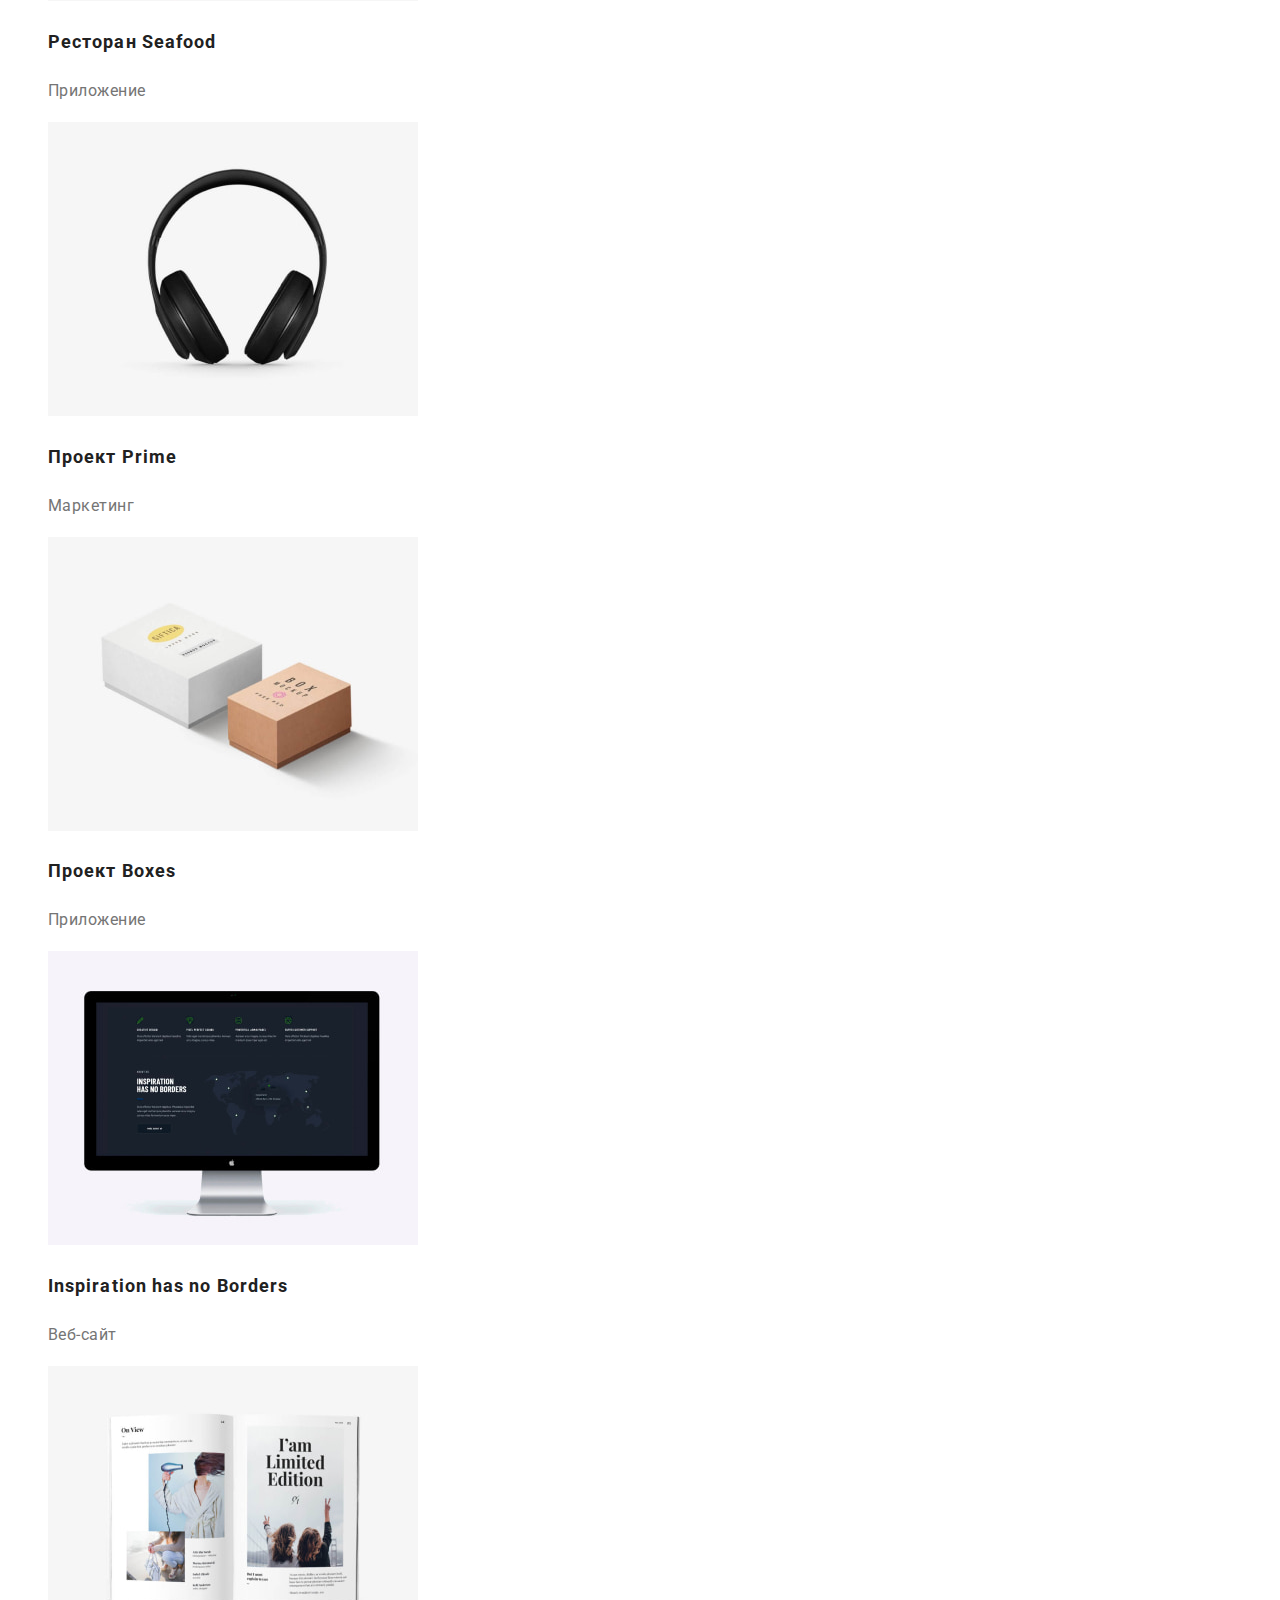
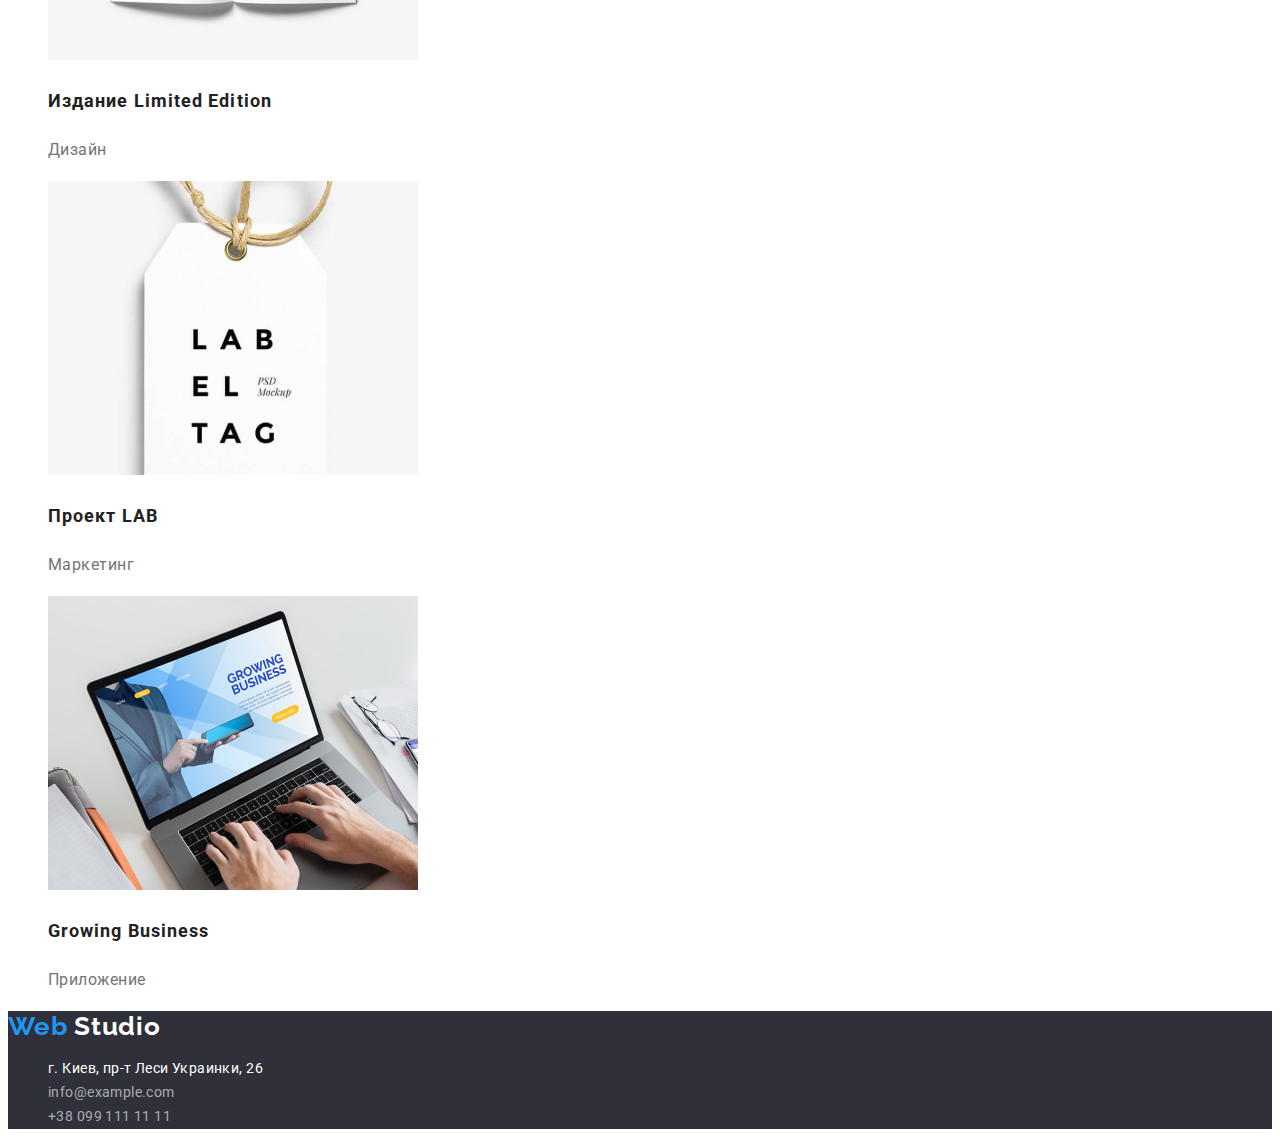
==== commit d77808b6: "добавила current выделение текущей страницы" ====
--- a/portfolio.html
+++ b/portfolio.html
@@ -18,7 +18,7 @@
     <nav>
         <ul class="nav-list list">
             <li class="nav-item"><a class="nav-link link" href="./index.html">Студия</a></li>
-            <li class="nav-item"><a class="nav-link link" href="./portfolio.html">Портфолио</a></li>
+            <li class="nav-item"><a class="nav-link link current" href="./portfolio.html">Портфолио</a></li>
             <li class="nav-item"><a class="nav-link link" href="">Контакты</a></li>
         </ul>
     </nav>
--- a/css/styles.css
+++ b/css/styles.css
@@ -60,6 +60,9 @@
   line-height: 1.14;
   letter-spacing: 0.02em;
   color: var(--secondary-color);
+}
+.nav-list .nav-link.current {
+  color: var(--select-color);
 }
 .nav-list .nav-link:hover,
 .nav-list .nav-link:focus,
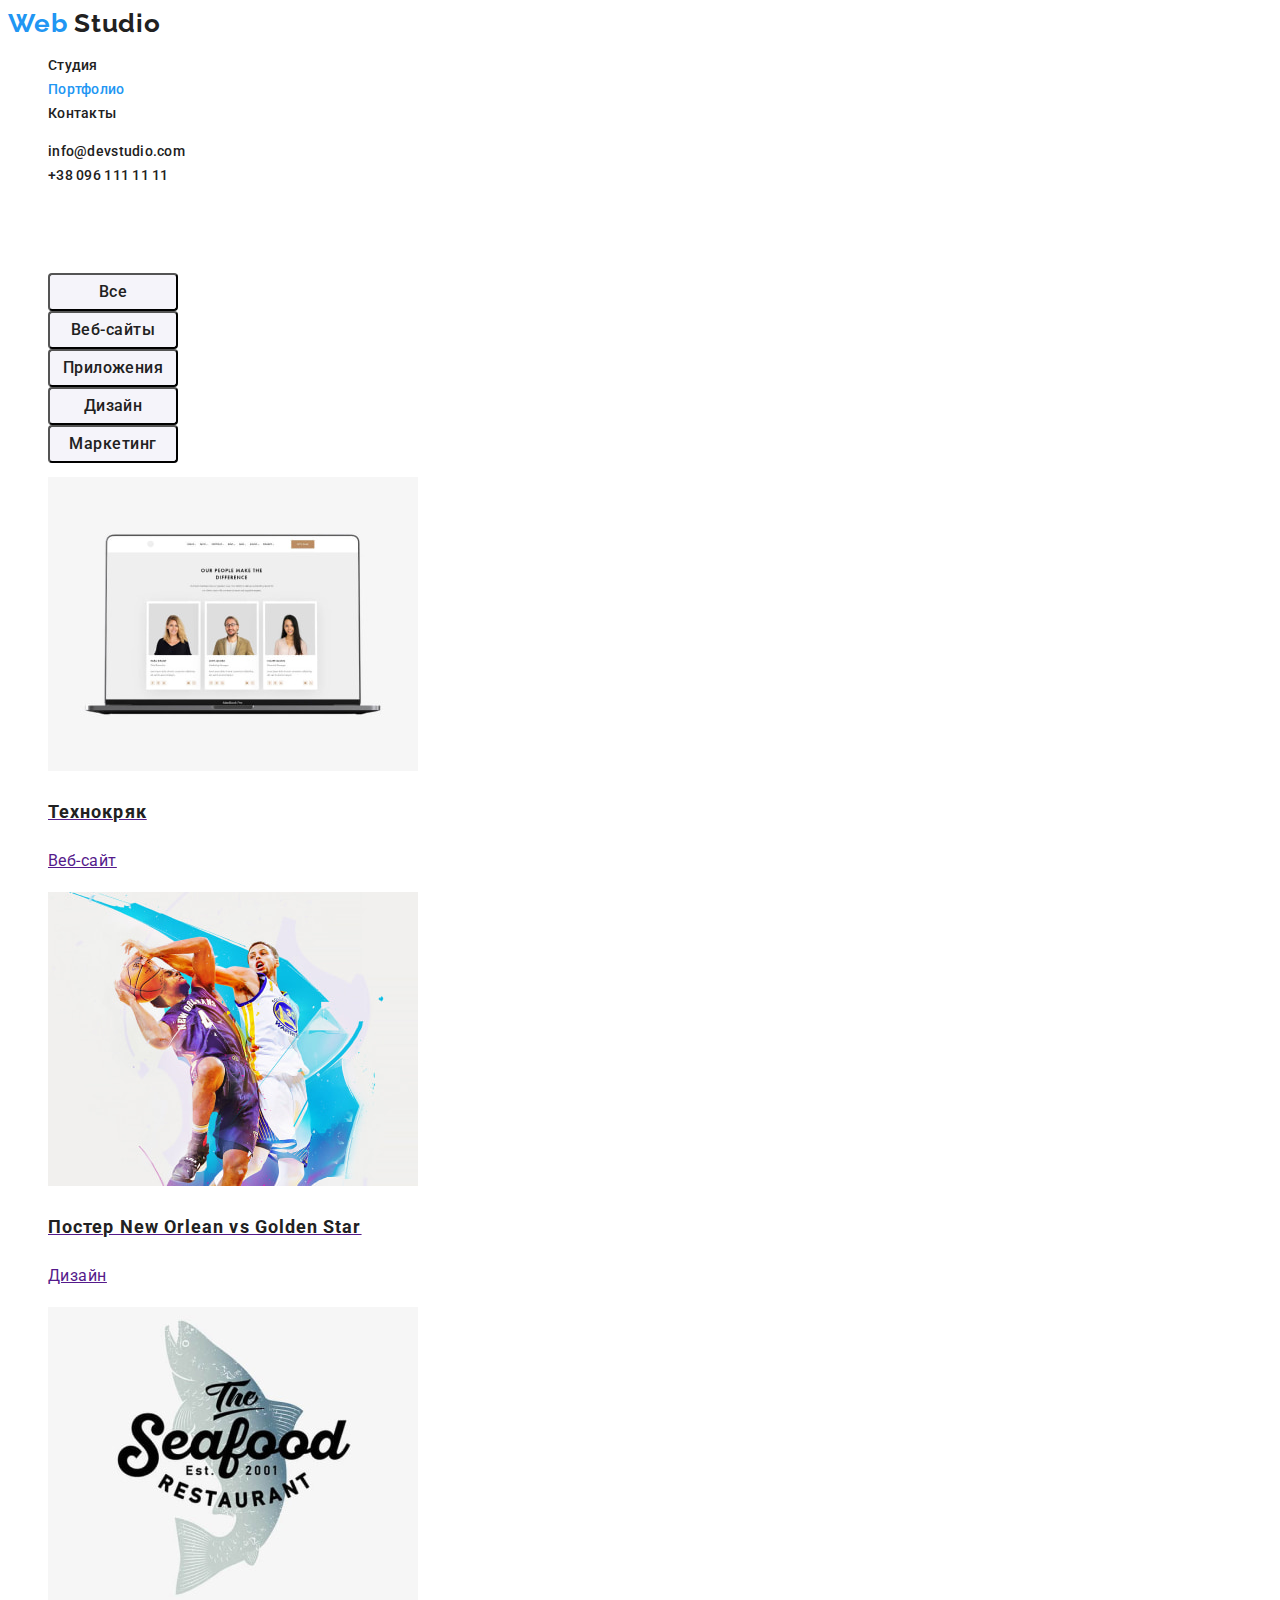
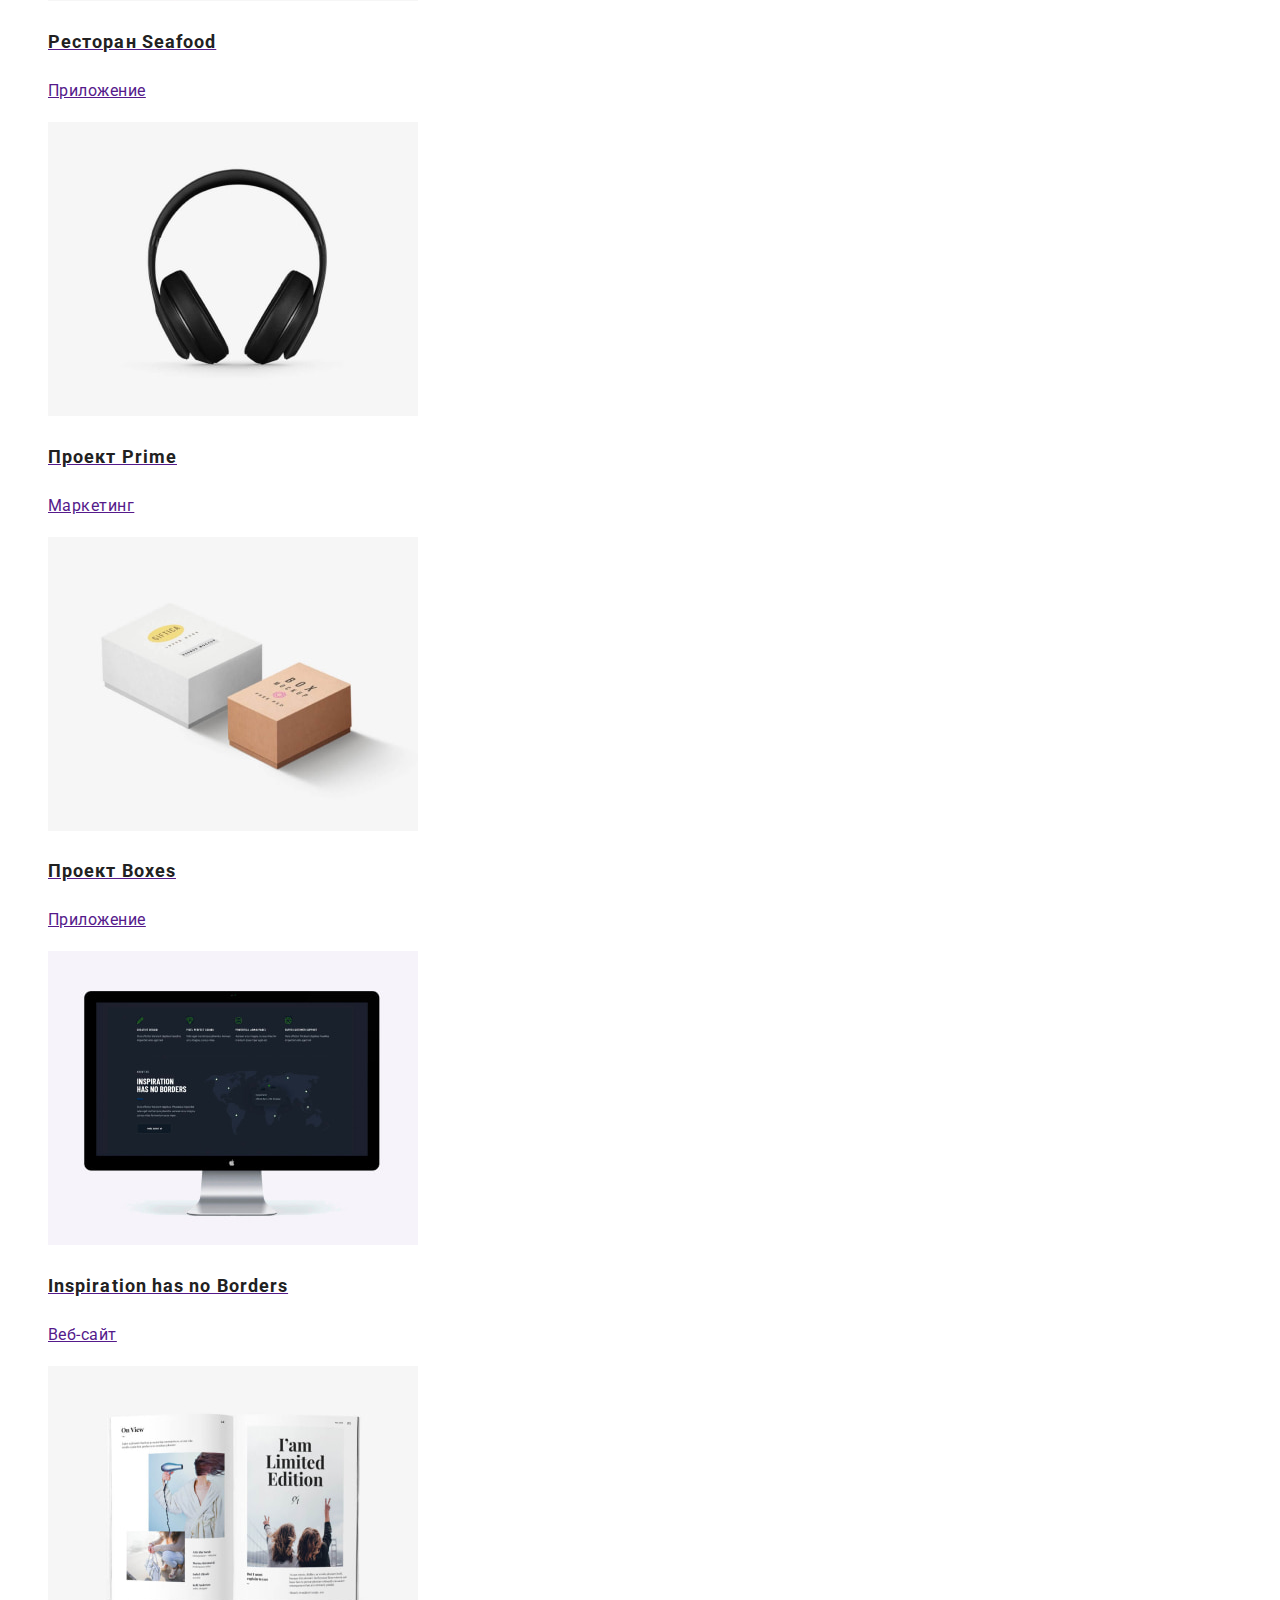
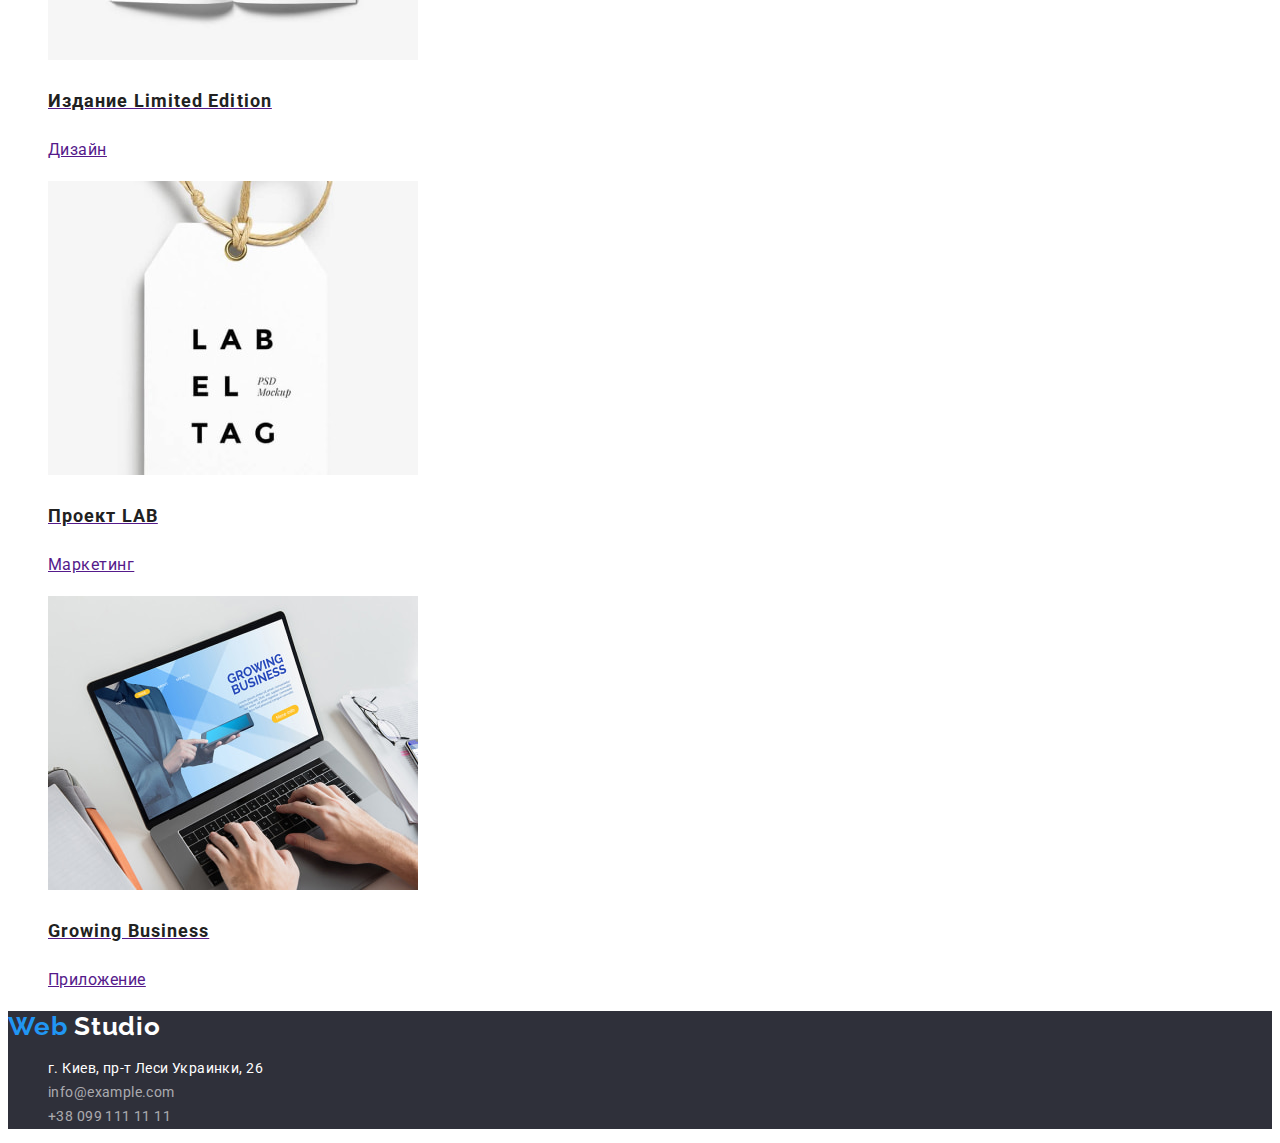
==== commit 7a0ddc2d: "обернула в ссылку элементы портфолио" ====
--- a/portfolio.html
+++ b/portfolio.html
@@ -33,57 +33,57 @@
 <section class="gallery-project">
     <h1 class="invisible-title">кнопки фильтров портфолио</h1>
     <ul class="filter-list list">
-        <li class="filter-item"><button class="all filter-btn" type="button">Все</button></li>
-        <li class="filter-item"><button class="web filter-btn" type="button">Веб-сайты</button></li>
-        <li class="filter-item"><button class="app filter-btn" type="button">Приложения</button></li>
-        <li class="filter-item"><button class="disign filter-btn" type="button">Дизайн</button></li>
-        <li class="filter-item"><button class="marketing filter-btn" type="button">Маркетинг</button></li>
+        <li class="filter-item"><button class="filter-btn" type="button">Все</button></li>
+        <li class="filter-item"><button class="filter-btn" type="button">Веб-сайты</button></li>
+        <li class="filter-item"><button class="filter-btn" type="button">Приложения</button></li>
+        <li class="filter-item"><button class="filter-btn" type="button">Дизайн</button></li>
+        <li class="filter-item"><button class="filter-btn" type="button">Маркетинг</button></li>
     </ul>
     <ul class="gallery-list list">
         <li class="gallery-item">
-            <img class="gallery-img" src="./gallery/imeges/picture1.jpg" alt="сайт на мониторе ноутбука" width="370" height="294">
-            <h2 class="gallery-title">Технокряк</h2>
-            <p class="gallery-text">Веб-сайт</p>
+          <a href=""><img class="gallery-img" src="./gallery/imeges/picture1.jpg" alt="сайт на мониторе ноутбука" width="370" height="294">
+        <h2 class="gallery-title">Технокряк</h2>
+        <p class="gallery-text">Веб-сайт</p></a>
         </li>
         <li class="gallery-item">
-            <img class="gallery-img" src="./gallery/imeges/picture2.jpg" alt="баскетболисты" width="370" height="294" >
-            <h2 class="gallery-title">Постер New Orlean vs Golden Star</h2>
-            <p class="gallery-text">Дизайн</p>
+           <a href=""><img class="gallery-img" src="./gallery/imeges/picture2.jpg" alt="баскетболисты" width="370" height="294">
+        <h2 class="gallery-title">Постер New Orlean vs Golden Star</h2>
+        <p class="gallery-text">Дизайн</p></a>
         </li>
         <li class="gallery-item">
-            <img class="gallery-img" src="./gallery/imeges/picture3.jpg" alt="логотип" width="370" height="294">
-            <h2 class="gallery-title">Ресторан Seafood</h2>
-            <p class="gallery-text">Приложение</p>
+           <a href=""><img class="gallery-img" src="./gallery/imeges/picture3.jpg" alt="логотип" width="370" height="294">
+        <h2 class="gallery-title">Ресторан Seafood</h2>
+        <p class="gallery-text">Приложение</p></a>
         </li>
         <li class="gallery-item">
-            <img class="gallery-img" src="./gallery/imeges/picture4.jpg" alt="наушники"width="370" height="294" >
-            <h2 class="gallery-title">Проект Prime</h2>
-            <p class="gallery-text">Маркетинг</p>
+           <a href=""><img class="gallery-img" src="./gallery/imeges/picture4.jpg" alt="наушники" width="370" height="294">
+        <h2 class="gallery-title">Проект Prime</h2>
+        <p class="gallery-text">Маркетинг</p></a>
         </li>
         <li class="gallery-item">
-            <img class="gallery-img" src="./gallery/imeges/picture5.jpg" alt="коробки" width="370" height="294">
-            <h2 class="gallery-title">Проект Boxes</h2>
-            <p class="gallery-text">Приложение</p>
+           <a href=""><img class="gallery-img" src="./gallery/imeges/picture5.jpg" alt="коробки" width="370" height="294">
+        <h2 class="gallery-title">Проект Boxes</h2>
+        <p class="gallery-text">Приложение</p></a>
         </li>
         <li class="gallery-item">
-            <img class="gallery-img" src="./gallery/imeges/picture6.jpg" alt="сайт на мониторе компьютера" width="370" height="294">
+            <a href=""><img class="gallery-img" src="./gallery/imeges/picture6.jpg" alt="сайт на мониторе компьютера" width="370" height="294">
             <h2 class="gallery-title">Inspiration has no Borders</h2>
-            <p class="gallery-text">Веб-сайт</p>
+            <p class="gallery-text">Веб-сайт</p></a>
         </li>
         <li class="gallery-item">
-            <img class="gallery-img" src="./gallery/imeges/picture7.jpg" alt="разворот книги"width="370" height="294" >
+            <a href=""><img class="gallery-img" src="./gallery/imeges/picture7.jpg" alt="разворот книги" width="370" height="294">
             <h2 class="gallery-title">Издание Limited Edition</h2>
-            <p class="gallery-text">Дизайн</p>
+            <p class="gallery-text">Дизайн</p></a>
         </li>
         <li class="gallery-item">
-            <img class="gallery-img" src="./gallery/imeges/picture8.jpg" alt="бирка"width="370" height="294" >
+            <a href=""><img class="gallery-img" src="./gallery/imeges/picture8.jpg" alt="бирка" width="370" height="294">
             <h2 class="gallery-title">Проект LAB</h2>
-            <p class="gallery-text">Маркетинг</p>
+            <p class="gallery-text">Маркетинг</p></a>
         </li>
         <li class="gallery-item">
-            <img class="gallery-img" src="./gallery/imeges/picture9.jpg" alt="ноутбук" width="370" height="294">
+            <a href=""><img class="gallery-img" src="./gallery/imeges/picture9.jpg" alt="ноутбук" width="370" height="294">
             <h2 class="gallery-title">Growing Business</h2>
-            <p class="gallery-text">Приложение</p>
+            <p class="gallery-text">Приложение</p></a>
         </li>
     </ul>
 </section>
--- a/css/styles.css
+++ b/css/styles.css
@@ -14,6 +14,8 @@
 }
 body {
   font-family: Roboto, sans-serif;
+  font-style: normal;
+  font-weight: 400;
   font-size: 14px;
   line-height: 1.71;
   letter-spacing: 0.03em;
@@ -28,7 +30,7 @@
   top: 24px;
   font-family: 'Raleway', sans-serif;
   font-style: normal;
-  font-weight: bold;
+  font-weight: 700;
   font-size: 26px;
   line-height: 1.19;
   letter-spacing: 0.03em;
@@ -41,7 +43,7 @@
   top: 24px;
   font-family: 'Raleway', sans-serif;
   font-style: normal;
-  font-weight: bold;
+  font-weight: 700;
   font-size: 26px;
   line-height: 1.19;
   letter-spacing: 0.03em;
@@ -53,8 +55,6 @@
   height: 16px;
   left: 453px;
   top: 32px;
-  font-family: Roboto;
-  font-style: normal;
   font-weight: 500;
   font-size: 14px;
   line-height: 1.14;
@@ -80,8 +80,6 @@
   height: 16px;
   left: 1263px;
   top: 32px;
-  font-family: Roboto;
-  font-style: normal;
   font-weight: 500;
   font-size: 14px;
   line-height: 1.14;
@@ -94,8 +92,6 @@
   background-color: var(--hero-footer-background);
 }
 .hero-title {
-  font-family: Roboto;
-  font-style: normal;
   font-weight: 900;
   font-size: 44px;
   line-height: 1.36;
@@ -105,9 +101,7 @@
   color: #ffffff;
 }
 .hero-btn {
-  font-family: Roboto;
-  font-style: normal;
-  font-weight: bold;
+  font-weight: 700;
   font-size: 16px;
   line-height: 1.87;
   display: flex;
@@ -126,9 +120,7 @@
   height: 16px;
   left: 215px;
   top: 774px;
-  font-family: Roboto;
-  font-style: normal;
-  font-weight: bold;
+  font-weight: 700;
   font-size: 14px;
   line-height: 1.14;
   letter-spacing: 0.03em;
@@ -140,9 +132,7 @@
 /*section-work*/
 .work-title,
 .team-title {
-  font-family: Roboto;
-  font-style: normal;
-  font-weight: bold;
+  font-weight: 700;
   font-size: 36px;
   line-height: 1.17;
   text-align: center;
@@ -159,8 +149,6 @@
   height: 19px;
   left: 275px;
   top: 1925px;
-  font-family: Roboto;
-  font-style: normal;
   font-weight: 500;
   font-size: 16px;
   line-height: 1.18;
@@ -173,9 +161,6 @@
   height: 19px;
   left: 577px;
   top: 1954px;
-  font-family: Roboto;
-  font-style: normal;
-  font-weight: normal;
   font-size: 16px;
   line-height: 1.18;
   text-align: center;
@@ -193,7 +178,7 @@
   top: 2157px;
   font-family: Raleway;
   font-style: normal;
-  font-weight: bold;
+  font-weight: 700;
   font-size: 26px;
   line-height: 1.19;
   letter-spacing: 0.03em;
@@ -205,13 +190,10 @@
   height: 21px;
   left: 215px;
   top: 2208px;
-  font-family: Roboto;
-  font-style: normal;
-  font-weight: normal;
+  font-style: normal;
   font-size: 14px;
   line-height: 1.71;
   letter-spacing: 0.03em;
-  font-style: normal;
 }
 .address-link {
   color: #ffffff;
@@ -220,36 +202,7 @@
   color: rgba(255, 255, 255, 0.6);
 }
 /*buttons*/
-.all {
-  width: 29px;
-  height: 26px;
-  left: 517px;
-  top: 180px;
-}
-.web {
-  width: 84px;
-  height: 26px;
-  left: 598px;
-  top: 180px;
-}
-.app {
-  width: 101px;
-  height: 26px;
-  left: 734px;
-  top: 180px;
-}
-.disign {
-  width: 59px;
-  height: 26px;
-  left: 887px;
-  top: 180px;
-}
-.marketing {
-  width: 86px;
-  height: 26px;
-  left: 998px;
-  top: 180px;
-}
+
 .filter-btn {
   width: 130px;
   height: 38px;
@@ -277,9 +230,7 @@
   height: 36px;
   left: 639px;
   top: 576px;
-  font-family: Roboto;
-  font-style: normal;
-  font-weight: bold;
+  font-weight: 700;
   font-size: 18px;
   line-height: 2;
   letter-spacing: 0.06em;
@@ -290,9 +241,7 @@
   height: 30px;
   left: 239px;
   top: 616px;
-  font-family: Roboto;
-  font-style: normal;
-  font-weight: normal;
+  font-weight: 400;
   font-size: 16px;
   line-height: 1.87;
   letter-spacing: 0.03em;
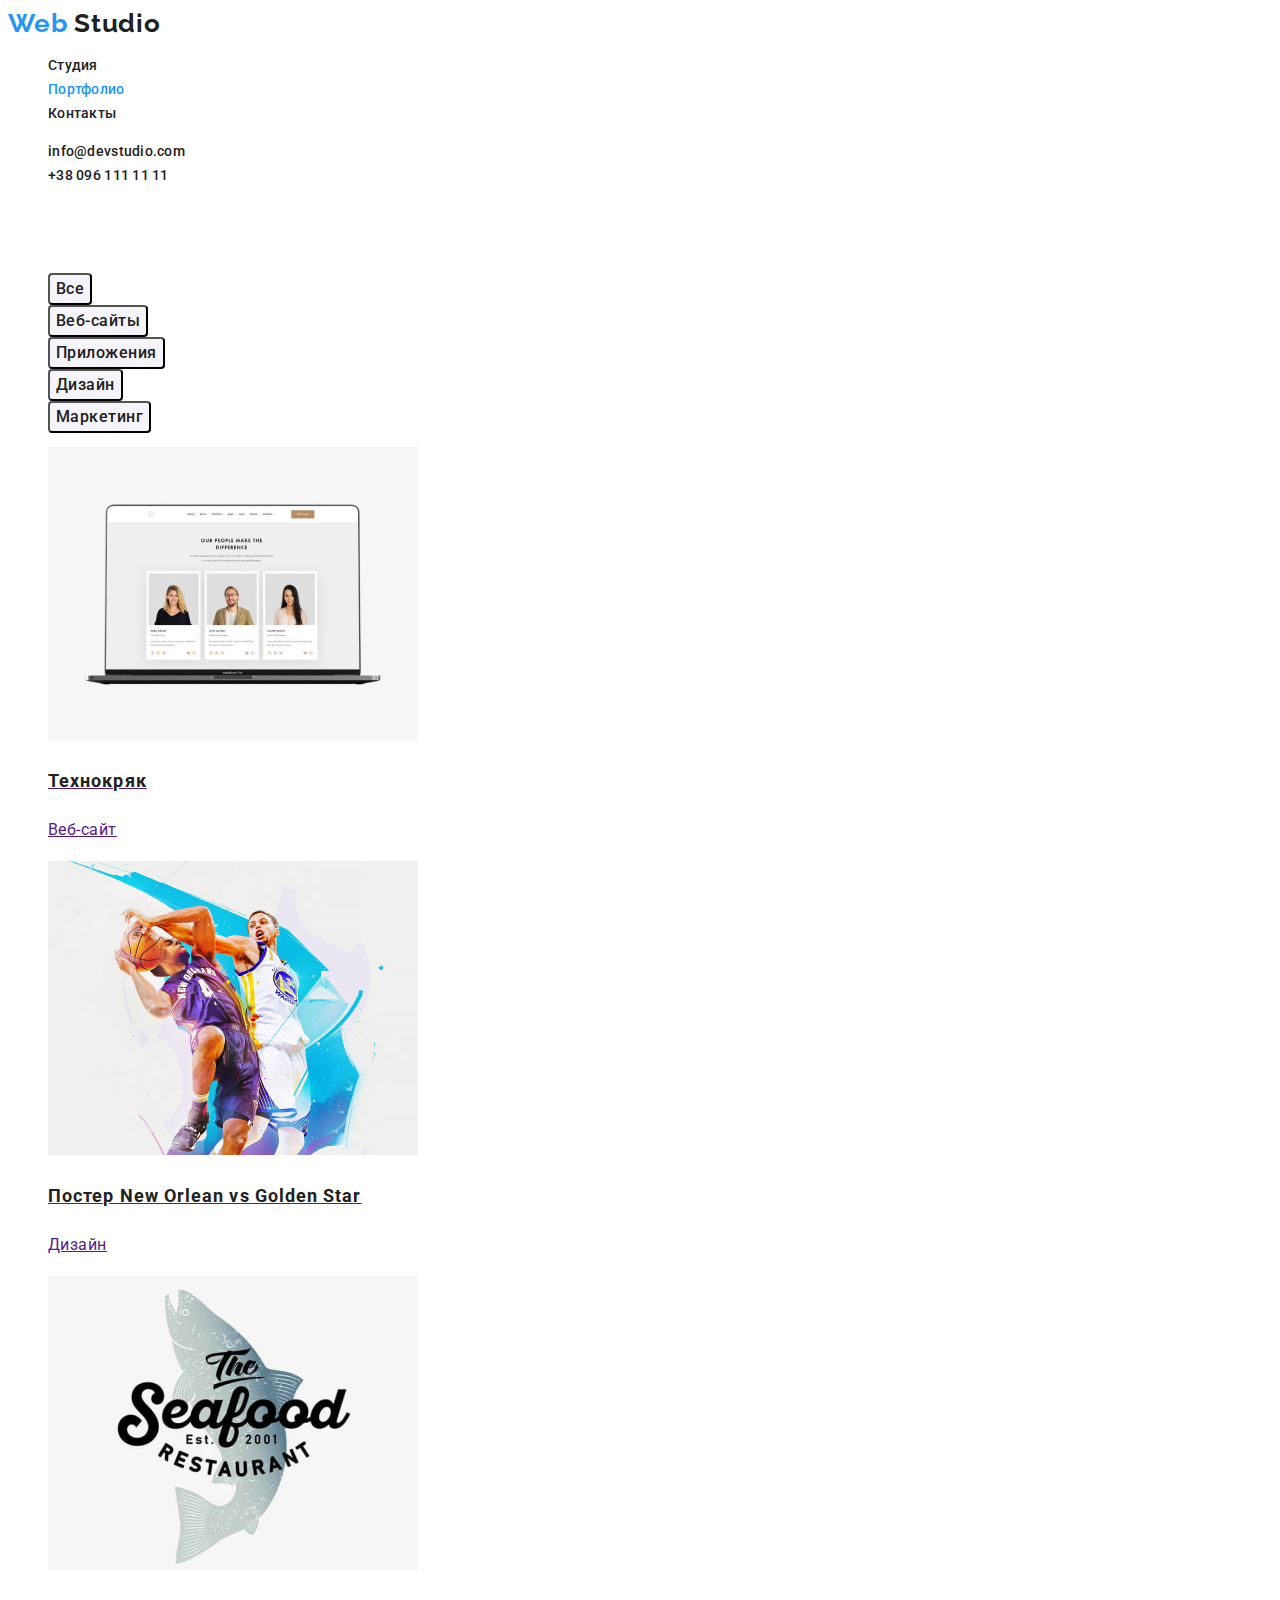
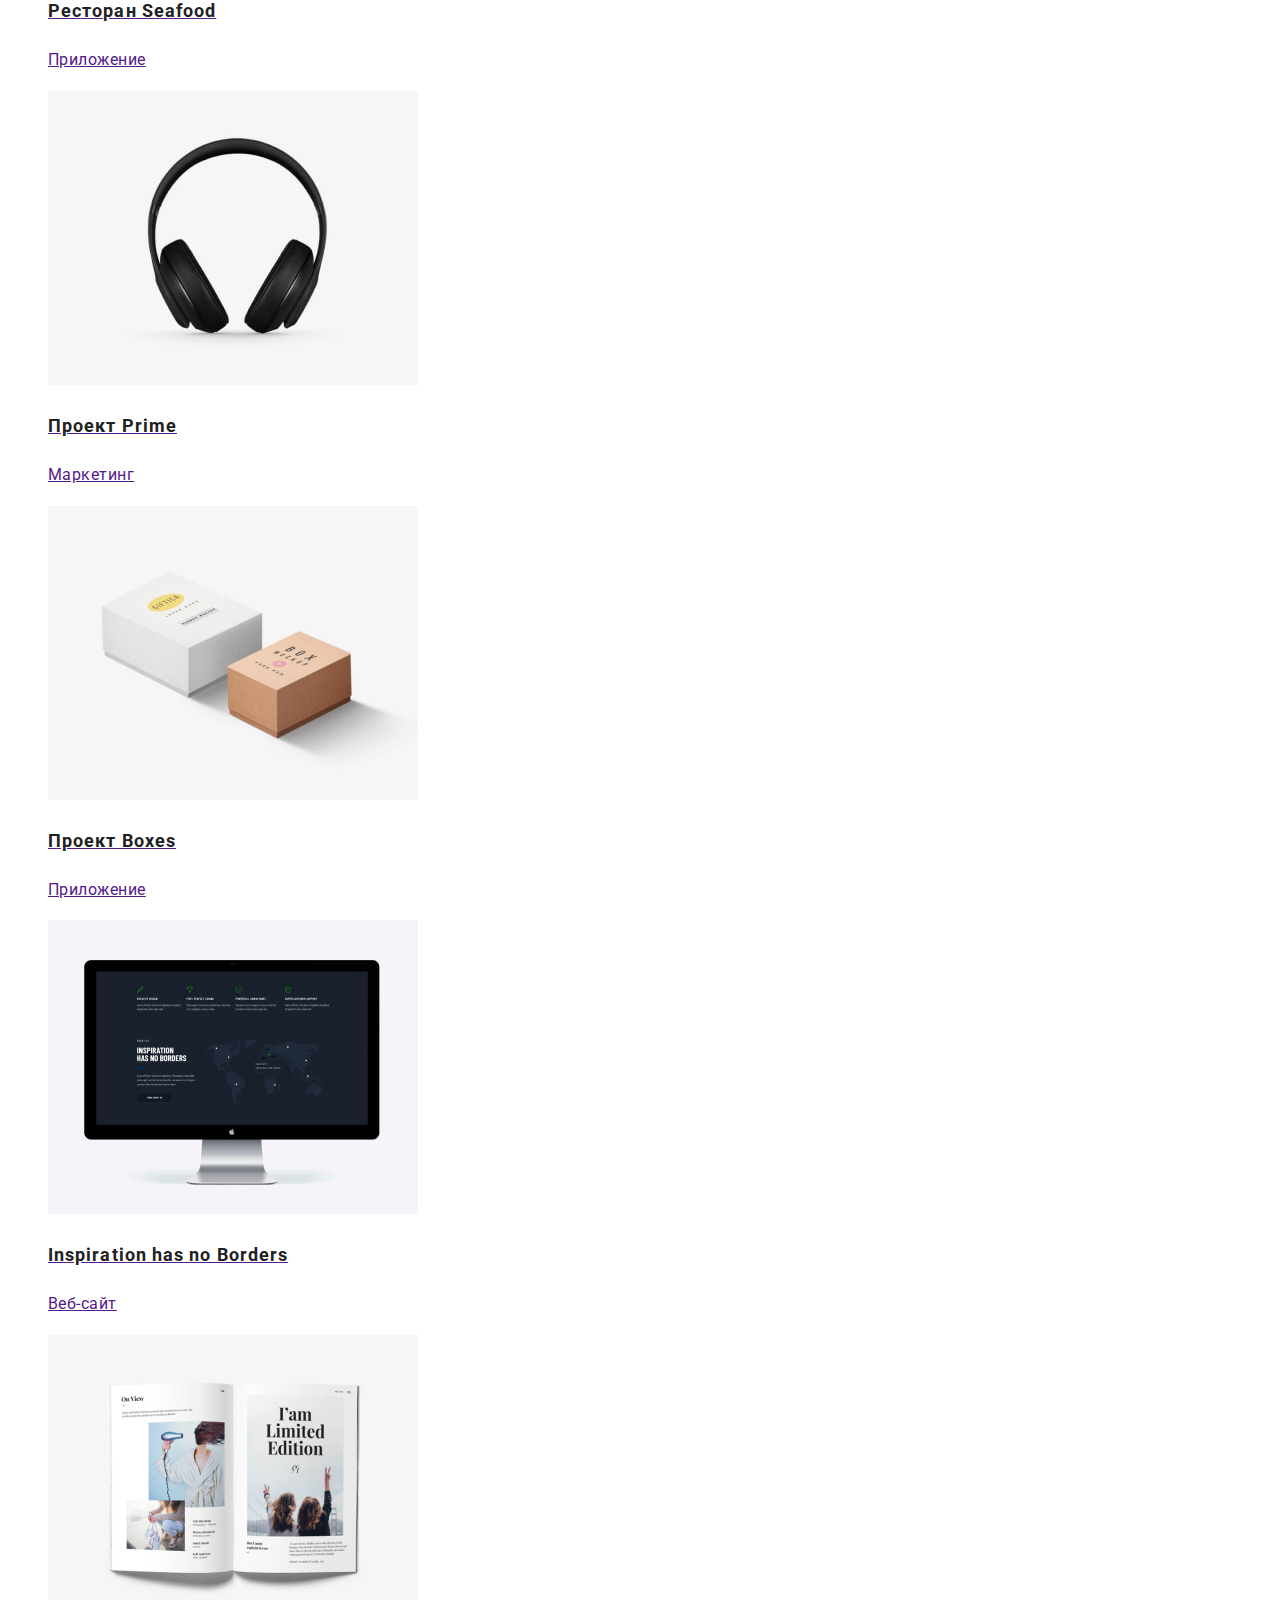
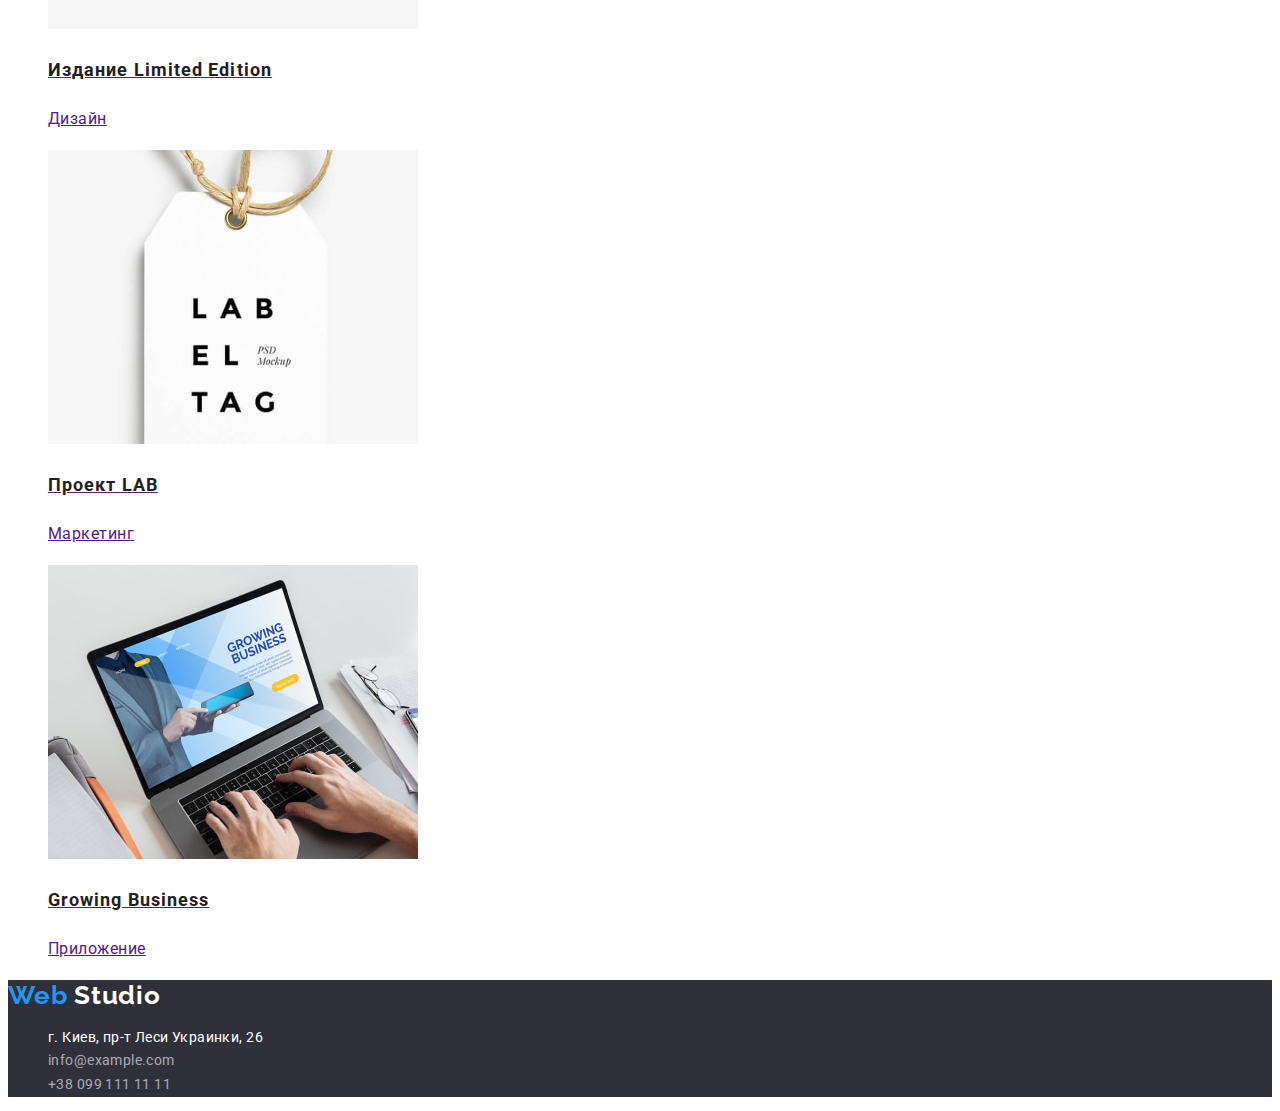
==== commit 6fb0234c: "вариант без позиционирования" ====
--- a/portfolio.html
+++ b/portfolio.html
@@ -42,28 +42,28 @@
     <ul class="gallery-list list">
         <li class="gallery-item">
           <a href=""><img class="gallery-img" src="./gallery/imeges/picture1.jpg" alt="сайт на мониторе ноутбука" width="370" height="294">
-        <h2 class="gallery-title">Технокряк</h2>
-        <p class="gallery-text">Веб-сайт</p></a>
+            <h2 class="gallery-title">Технокряк</h2>
+            <p class="gallery-text">Веб-сайт</p></a>
         </li>
         <li class="gallery-item">
            <a href=""><img class="gallery-img" src="./gallery/imeges/picture2.jpg" alt="баскетболисты" width="370" height="294">
-        <h2 class="gallery-title">Постер New Orlean vs Golden Star</h2>
-        <p class="gallery-text">Дизайн</p></a>
+            <h2 class="gallery-title">Постер New Orlean vs Golden Star</h2>
+            <p class="gallery-text">Дизайн</p></a>
         </li>
         <li class="gallery-item">
            <a href=""><img class="gallery-img" src="./gallery/imeges/picture3.jpg" alt="логотип" width="370" height="294">
-        <h2 class="gallery-title">Ресторан Seafood</h2>
-        <p class="gallery-text">Приложение</p></a>
+            <h2 class="gallery-title">Ресторан Seafood</h2>
+            <p class="gallery-text">Приложение</p></a>
         </li>
         <li class="gallery-item">
            <a href=""><img class="gallery-img" src="./gallery/imeges/picture4.jpg" alt="наушники" width="370" height="294">
-        <h2 class="gallery-title">Проект Prime</h2>
-        <p class="gallery-text">Маркетинг</p></a>
+            <h2 class="gallery-title">Проект Prime</h2>
+            <p class="gallery-text">Маркетинг</p></a>
         </li>
         <li class="gallery-item">
            <a href=""><img class="gallery-img" src="./gallery/imeges/picture5.jpg" alt="коробки" width="370" height="294">
-        <h2 class="gallery-title">Проект Boxes</h2>
-        <p class="gallery-text">Приложение</p></a>
+            <h2 class="gallery-title">Проект Boxes</h2>
+            <p class="gallery-text">Приложение</p></a>
         </li>
         <li class="gallery-item">
             <a href=""><img class="gallery-img" src="./gallery/imeges/picture6.jpg" alt="сайт на мониторе компьютера" width="370" height="294">
--- a/css/styles.css
+++ b/css/styles.css
@@ -14,7 +14,6 @@
 }
 body {
   font-family: Roboto, sans-serif;
-  font-style: normal;
   font-weight: 400;
   font-size: 14px;
   line-height: 1.71;
@@ -24,12 +23,7 @@
 
 /*logo-header*/
 .link-logo {
-  width: 145px;
-  height: 31px;
-  left: 215px;
-  top: 24px;
   font-family: 'Raleway', sans-serif;
-  font-style: normal;
   font-weight: 700;
   font-size: 26px;
   line-height: 1.19;
@@ -37,12 +31,7 @@
   color: #2196f3;
 }
 .item-logo {
-  width: 145px;
-  height: 31px;
-  left: 215px;
-  top: 24px;
   font-family: 'Raleway', sans-serif;
-  font-style: normal;
   font-weight: 700;
   font-size: 26px;
   line-height: 1.19;
@@ -51,10 +40,6 @@
 }
 /*nav-header*/
 .nav-link {
-  width: 49px;
-  height: 16px;
-  left: 453px;
-  top: 32px;
   font-weight: 500;
   font-size: 14px;
   line-height: 1.14;
@@ -76,10 +61,6 @@
 }
 /*contacts-header*/
 .contacts-link {
-  width: 122px;
-  height: 16px;
-  left: 1263px;
-  top: 32px;
   font-weight: 500;
   font-size: 14px;
   line-height: 1.14;
@@ -101,6 +82,7 @@
   color: #ffffff;
 }
 .hero-btn {
+  font-family: inherit;
   font-weight: 700;
   font-size: 16px;
   line-height: 1.87;
@@ -116,10 +98,6 @@
   visibility: hidden;
 }
 .adge-subtitle {
-  width: 270px;
-  height: 16px;
-  left: 215px;
-  top: 774px;
   font-weight: 700;
   font-size: 14px;
   line-height: 1.14;
@@ -145,10 +123,6 @@
   background-color: var(--section-team-background);
 }
 .team-subtitle {
-  width: 151px;
-  height: 19px;
-  left: 275px;
-  top: 1925px;
   font-weight: 500;
   font-size: 16px;
   line-height: 1.18;
@@ -157,10 +131,6 @@
   color: var(--secondary-color);
 }
 .team-text {
-  width: 147px;
-  height: 19px;
-  left: 577px;
-  top: 1954px;
   font-size: 16px;
   line-height: 1.18;
   text-align: center;
@@ -172,12 +142,7 @@
   background-color: var(--hero-footer-background);
 }
 .footer-item-logo {
-  width: 145px;
-  height: 31px;
-  left: 215px;
-  top: 2157px;
   font-family: Raleway;
-  font-style: normal;
   font-weight: 700;
   font-size: 26px;
   line-height: 1.19;
@@ -186,10 +151,6 @@
 }
 .address-link,
 .footer-contacts {
-  width: 231px;
-  height: 21px;
-  left: 215px;
-  top: 2208px;
   font-style: normal;
   font-size: 14px;
   line-height: 1.71;
@@ -204,13 +165,9 @@
 /*buttons*/
 
 .filter-btn {
-  width: 130px;
-  height: 38px;
-  left: 976px;
-  top: 174px;
   background: #f5f4fa;
   border-radius: 4px;
-  font-family: Roboto;
+  font-family: inherit;
   font-style: normal;
   font-weight: 500;
   font-size: 16px;
@@ -226,10 +183,6 @@
 }
 /*gallery-project*/
 .gallery-title {
-  width: 322px;
-  height: 36px;
-  left: 639px;
-  top: 576px;
   font-weight: 700;
   font-size: 18px;
   line-height: 2;
@@ -237,11 +190,6 @@
   color: var(--secondary-color);
 }
 .gallery-text {
-  width: 322px;
-  height: 30px;
-  left: 239px;
-  top: 616px;
-  font-weight: 400;
   font-size: 16px;
   line-height: 1.87;
   letter-spacing: 0.03em;
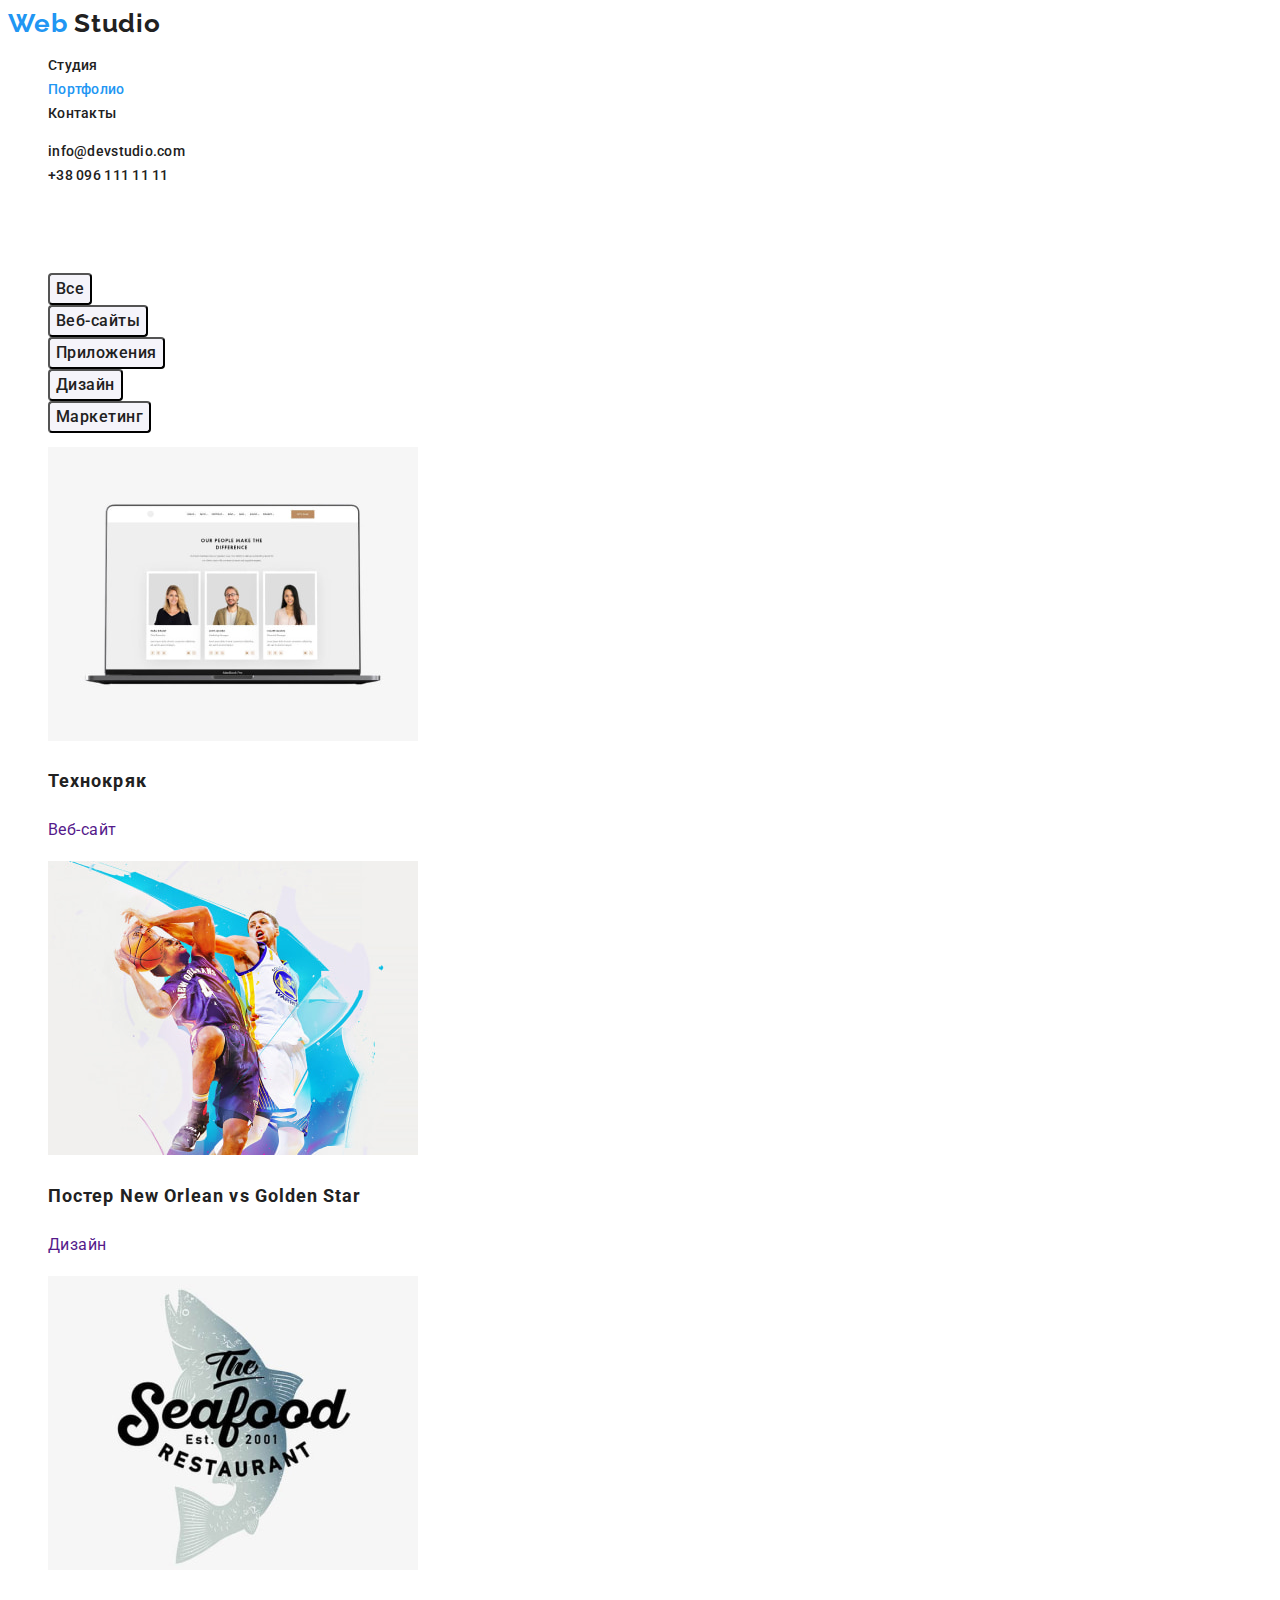
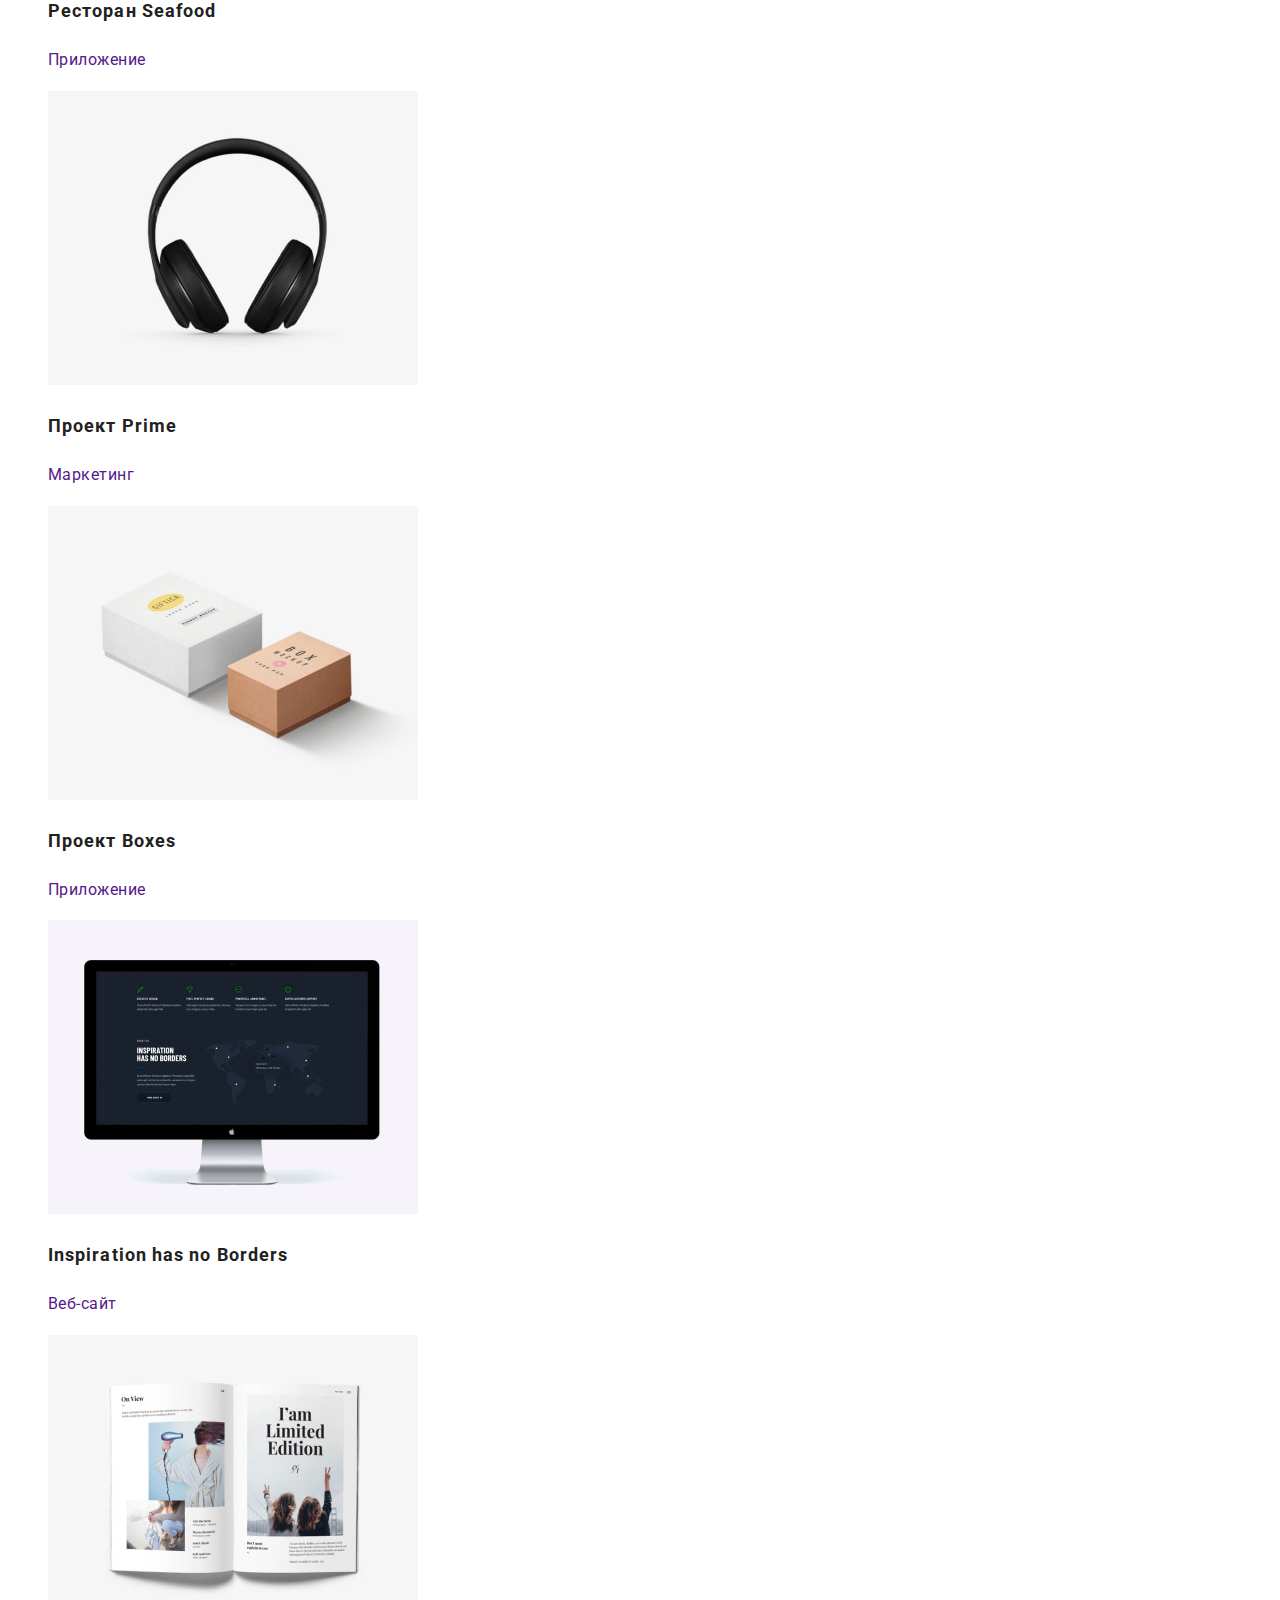
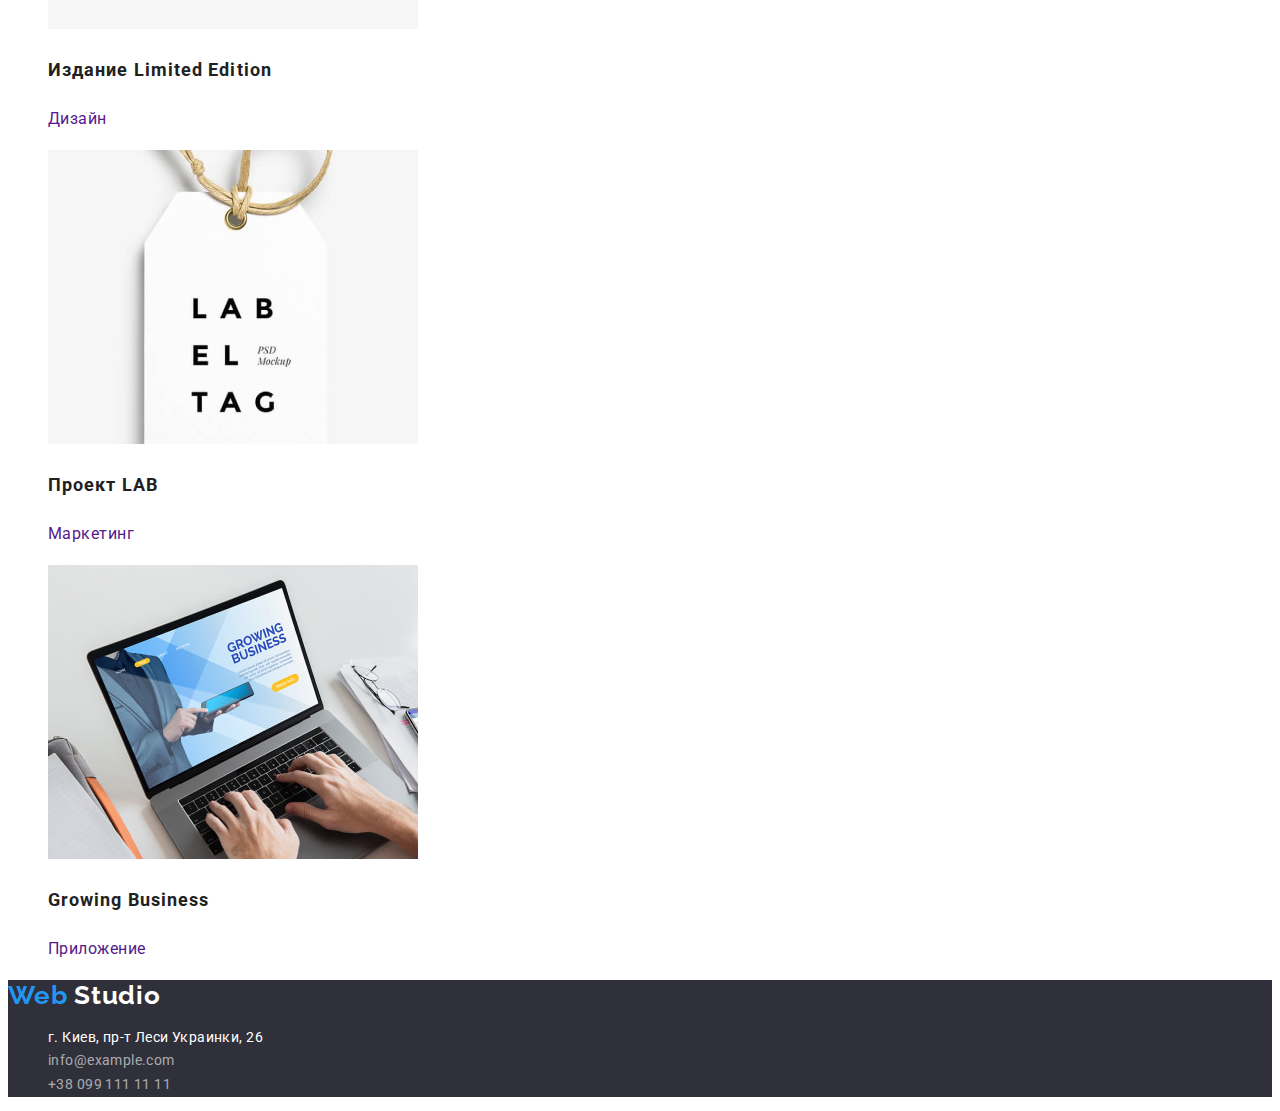
==== commit 9d210aab: "добавила класс link в ссылки портфолио" ====
--- a/portfolio.html
+++ b/portfolio.html
@@ -41,47 +41,47 @@
     </ul>
     <ul class="gallery-list list">
         <li class="gallery-item">
-          <a href=""><img class="gallery-img" src="./gallery/imeges/picture1.jpg" alt="сайт на мониторе ноутбука" width="370" height="294">
+          <a class="link" href=""><img class="gallery-img" src="./gallery/imeges/picture1.jpg" alt="сайт на мониторе ноутбука" width="370" height="294">
             <h2 class="gallery-title">Технокряк</h2>
             <p class="gallery-text">Веб-сайт</p></a>
         </li>
         <li class="gallery-item">
-           <a href=""><img class="gallery-img" src="./gallery/imeges/picture2.jpg" alt="баскетболисты" width="370" height="294">
+           <a class="link" href=""><img class="gallery-img" src="./gallery/imeges/picture2.jpg" alt="баскетболисты" width="370" height="294">
             <h2 class="gallery-title">Постер New Orlean vs Golden Star</h2>
             <p class="gallery-text">Дизайн</p></a>
         </li>
         <li class="gallery-item">
-           <a href=""><img class="gallery-img" src="./gallery/imeges/picture3.jpg" alt="логотип" width="370" height="294">
+           <a class="link" href=""><img class="gallery-img" src="./gallery/imeges/picture3.jpg" alt="логотип" width="370" height="294">
             <h2 class="gallery-title">Ресторан Seafood</h2>
             <p class="gallery-text">Приложение</p></a>
         </li>
         <li class="gallery-item">
-           <a href=""><img class="gallery-img" src="./gallery/imeges/picture4.jpg" alt="наушники" width="370" height="294">
+           <a class="link" href=""><img class="gallery-img" src="./gallery/imeges/picture4.jpg" alt="наушники" width="370" height="294">
             <h2 class="gallery-title">Проект Prime</h2>
             <p class="gallery-text">Маркетинг</p></a>
         </li>
         <li class="gallery-item">
-           <a href=""><img class="gallery-img" src="./gallery/imeges/picture5.jpg" alt="коробки" width="370" height="294">
+           <a class="link" href=""><img class="gallery-img" src="./gallery/imeges/picture5.jpg" alt="коробки" width="370" height="294">
             <h2 class="gallery-title">Проект Boxes</h2>
             <p class="gallery-text">Приложение</p></a>
         </li>
         <li class="gallery-item">
-            <a href=""><img class="gallery-img" src="./gallery/imeges/picture6.jpg" alt="сайт на мониторе компьютера" width="370" height="294">
+            <a class="link" href=""><img class="gallery-img" src="./gallery/imeges/picture6.jpg" alt="сайт на мониторе компьютера" width="370" height="294">
             <h2 class="gallery-title">Inspiration has no Borders</h2>
             <p class="gallery-text">Веб-сайт</p></a>
         </li>
         <li class="gallery-item">
-            <a href=""><img class="gallery-img" src="./gallery/imeges/picture7.jpg" alt="разворот книги" width="370" height="294">
+            <a class="link" href=""><img class="gallery-img" src="./gallery/imeges/picture7.jpg" alt="разворот книги" width="370" height="294">
             <h2 class="gallery-title">Издание Limited Edition</h2>
             <p class="gallery-text">Дизайн</p></a>
         </li>
         <li class="gallery-item">
-            <a href=""><img class="gallery-img" src="./gallery/imeges/picture8.jpg" alt="бирка" width="370" height="294">
+            <a class="link" href=""><img class="gallery-img" src="./gallery/imeges/picture8.jpg" alt="бирка" width="370" height="294">
             <h2 class="gallery-title">Проект LAB</h2>
             <p class="gallery-text">Маркетинг</p></a>
         </li>
         <li class="gallery-item">
-            <a href=""><img class="gallery-img" src="./gallery/imeges/picture9.jpg" alt="ноутбук" width="370" height="294">
+            <a class="link" href=""><img class="gallery-img" src="./gallery/imeges/picture9.jpg" alt="ноутбук" width="370" height="294">
             <h2 class="gallery-title">Growing Business</h2>
             <p class="gallery-text">Приложение</p></a>
         </li>
